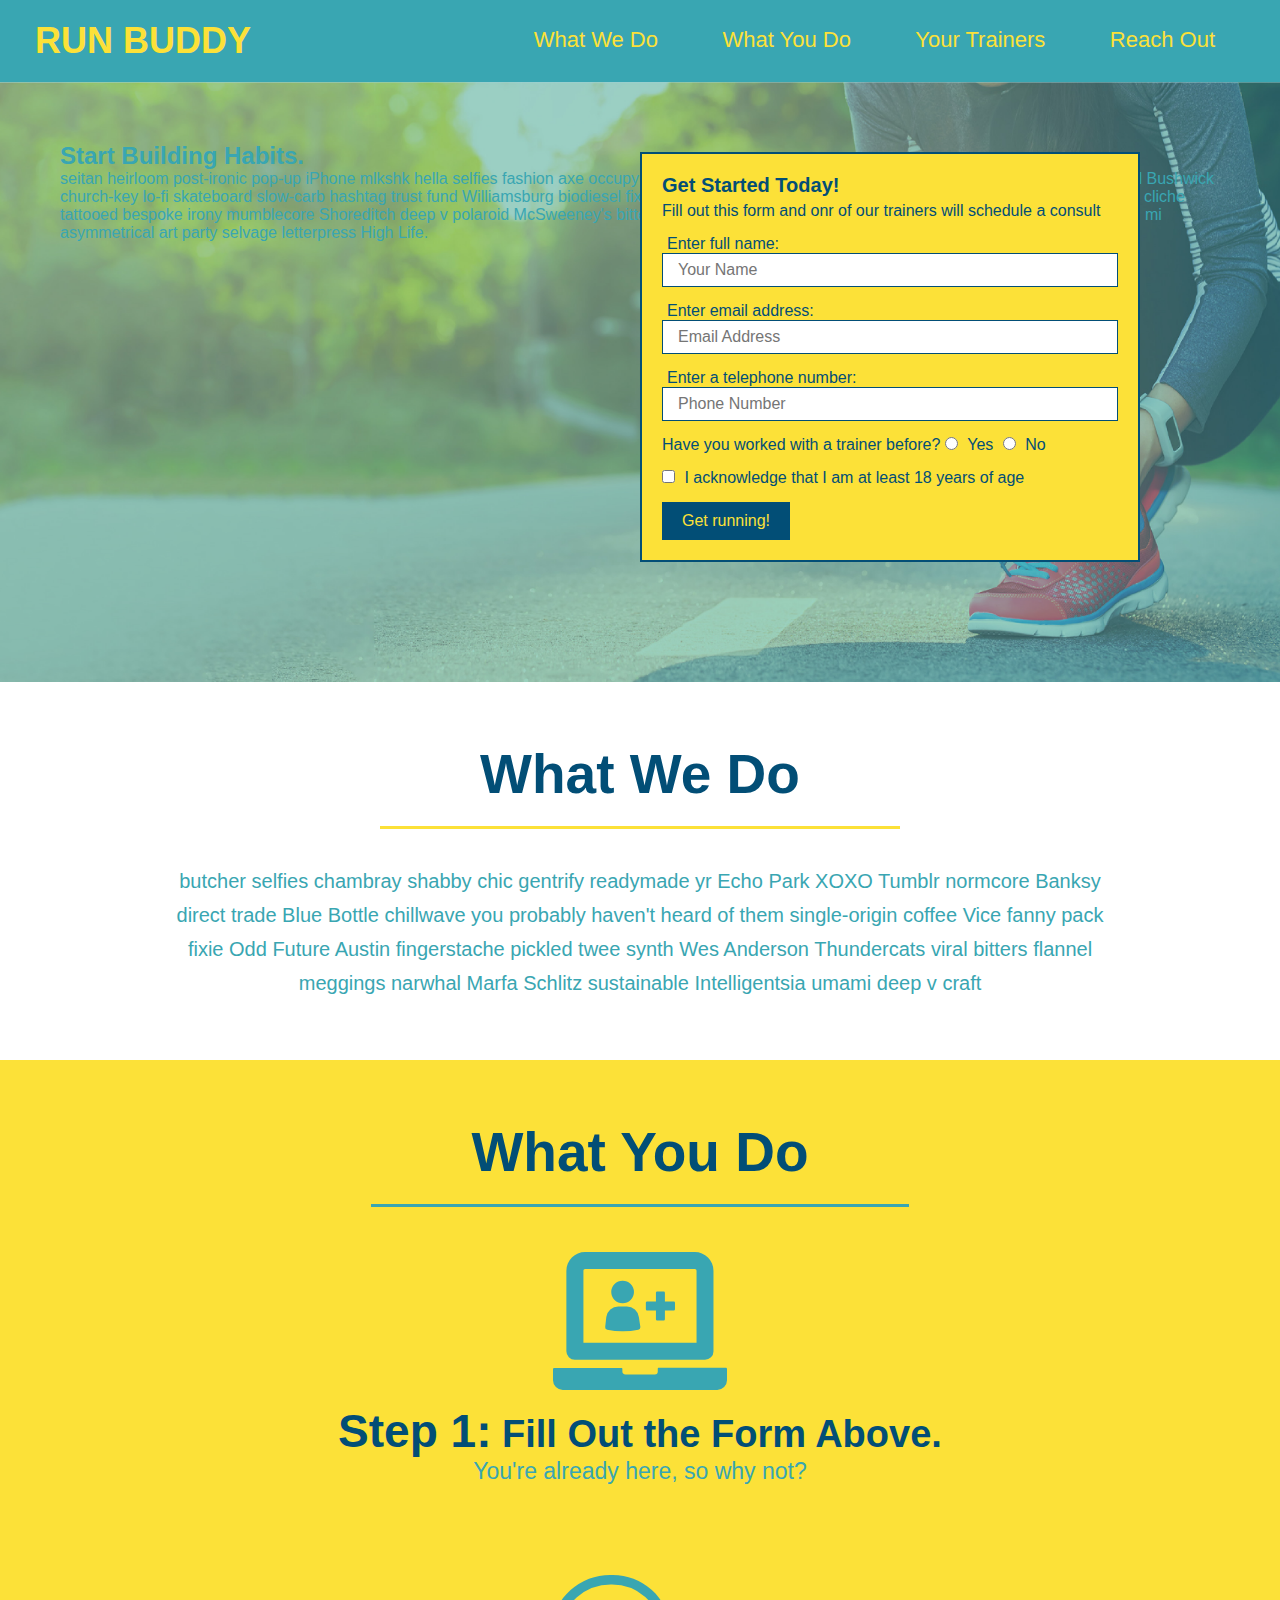
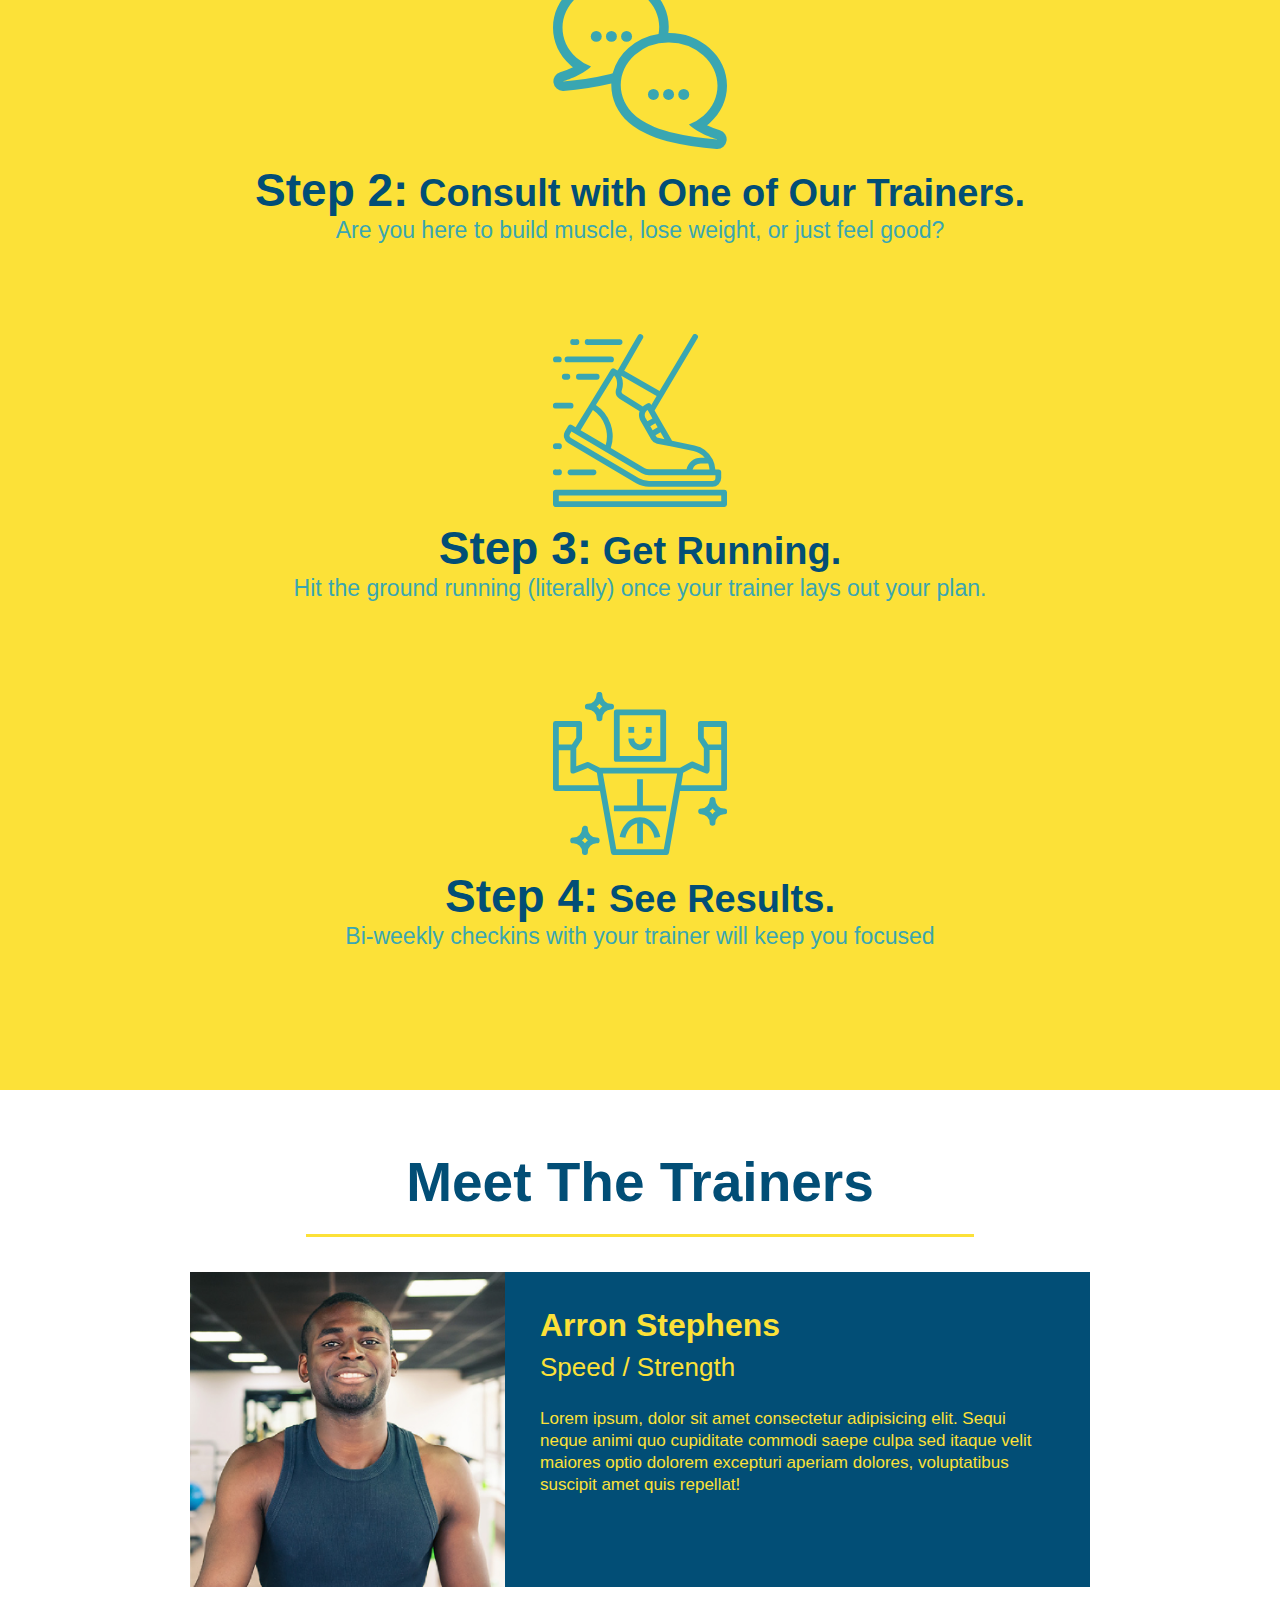
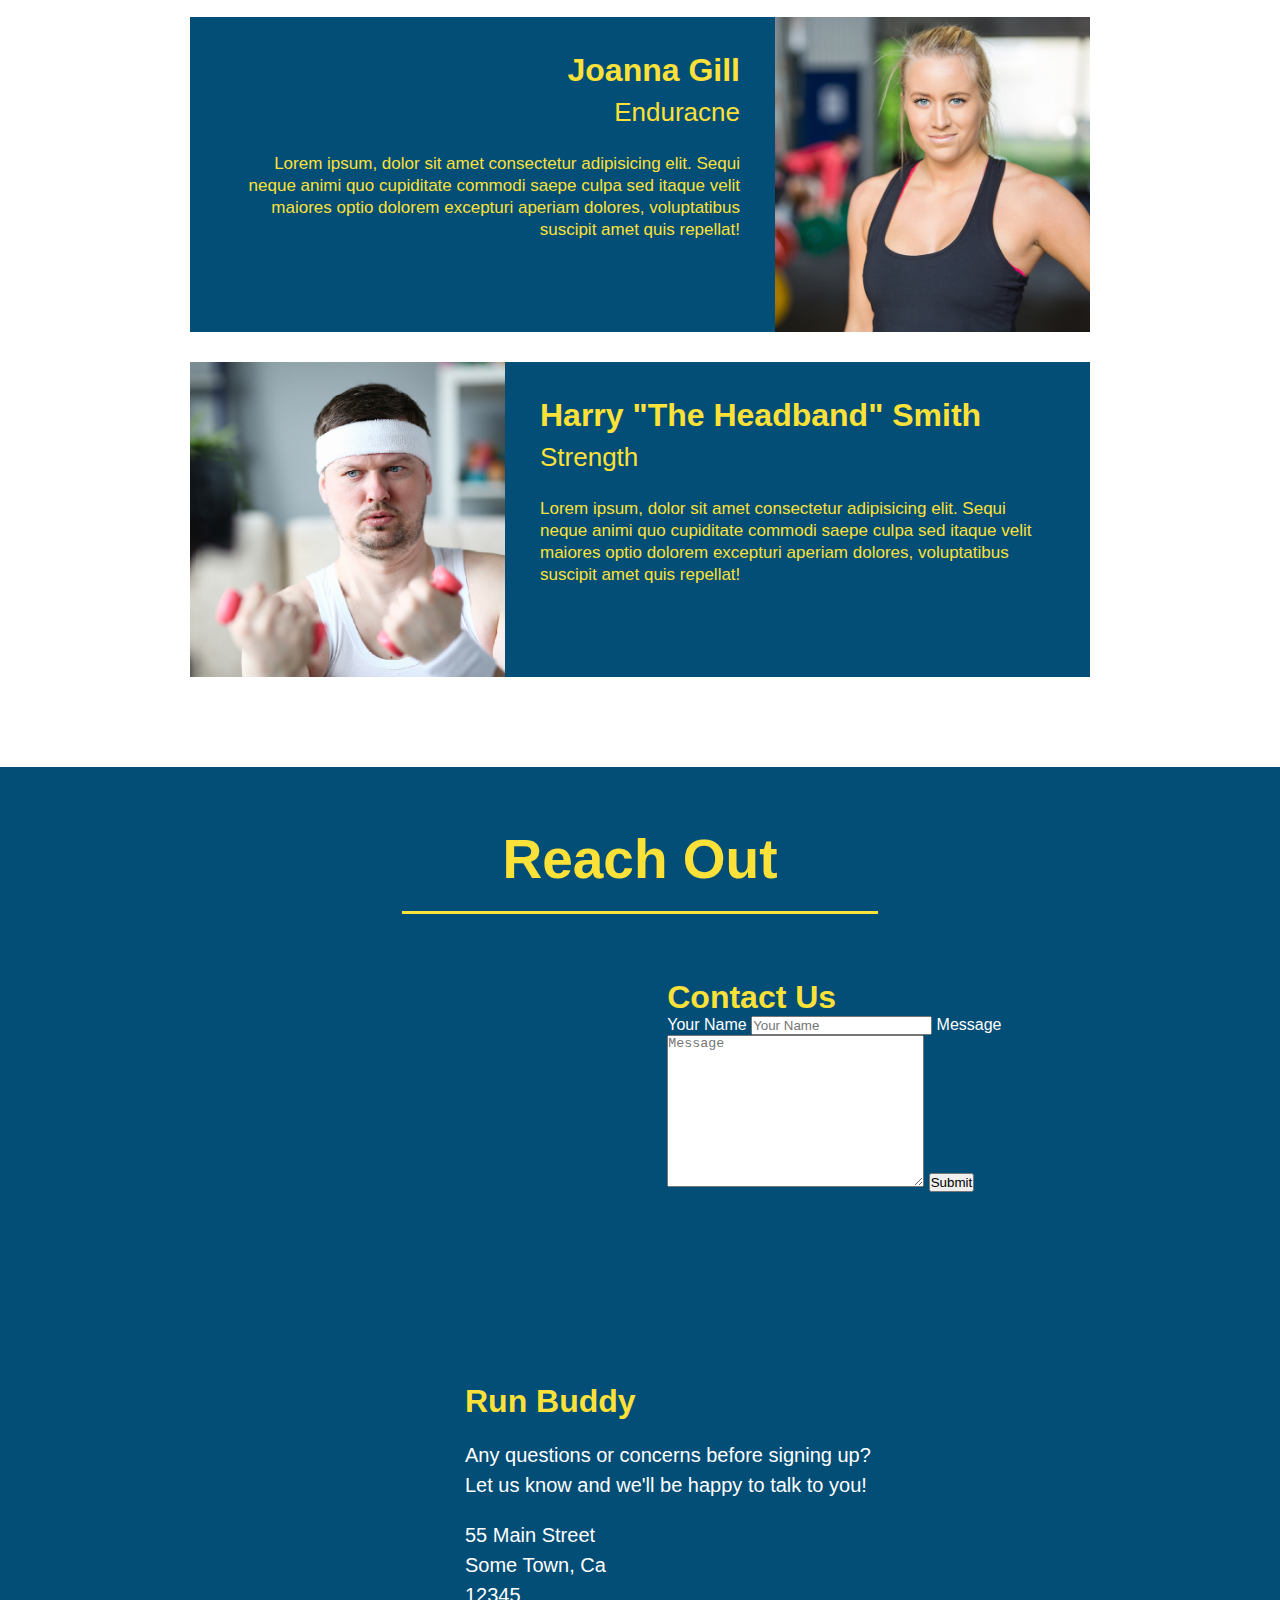
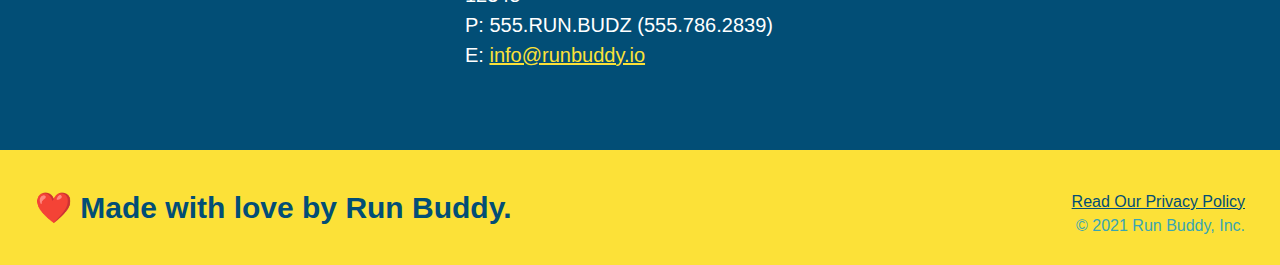
==== index.html @ 536cf2e4 "add contact form" ====
<!DOCTYPE html>
<html lang="en">
    <head>
        <meta charset="UTF-8" />
        <title>Run Buddy</title>
        <link rel="stylesheet" href="./assets/css/style.css">
    </head>
<body>
  <!-- navigation -->
<header>
    <h1><a href="/"> RUN BUDDY</a></h1>
    <nav>
        <!-- Unordered list element-->
        <ul>
            <!--List item element -->
            <li><a href="#what-we-do">What We Do</a> </li>
            <li><a href="#what-you-do">What You Do</a> </li>
            <li><a href="#your-trainers">Your Trainers</a> </li>
            <li><a href="#reach-out">Reach Out</a> </li>
        </ul>
    </nav>
  </header>
  
 <!-- hero/jumbotron -->
  <section class="hero">
    <div>
      <h2>Start Building Habits.</h2>
      <p>seitan heirloom post-ironic pop-up iPhone mlkshk hella selfies fashion axe occupy readymade put a bird on it messenger bag Wes Anderson Schlitz plaid Bushwick church-key lo-fi skateboard slow-carb hashtag trust fund Williamsburg biodiesel fixie farm-to-table 8-bit banjo XOXO Banksy chillwave bicycle rights retro cliche tattooed bespoke irony mumblecore Shoreditch deep v polaroid McSweeney's bitters cray gentrify tofu Marfa you probably haven't heard of them yr banh mi asymmetrical art party selvage letterpress High Life.</p>
    </div>
      <div class="hero-form">
          <h3>Get Started Today!</h3>
          <p>Fill out this form and onr of our trainers will schedule a consult</p>
          <!-- Add form element -->
          <form action="">

            <label for="name">Enter full name:</label>
            <input class="form-input" type="text" placeholder="Your Name" name="name" id="name">
            <label for="email">Enter email address:</label>
            <input class="form-input" type="email" placeholder="Email Address" name="email" id="email">
            <label for="phone">Enter a telephone number:</label>
            <input class="form-input" type="tel" placeholder="Phone Number" name="phone" id="phone">
            <p>
                Have you worked with a trainer before?
                <input type="radio" name="trainer-confirm" id="trainer-yes">
                <label for="trainer-yes">Yes</label>
                <input type="radio" name="trainer-confirm" id="trainer-no">
                <label for="trainer-no">No</label>
            </p>
            <p>
                <input type="checkbox" name="age-confirm" id="age-confirm">
                <label for="age-confirm">I acknowledge that I am at least 18 years of age</label>
            </p>
            <button type="submit">Get running!</button>
          </form>          
      </div>
  </section>
  <!-- End hero -->
<!-- "what we do" section -->
<section id="what-we-do" class="intro">
  <h2 class="section-title primary-border">What We Do</h2>
  <p>
    butcher selfies chambray shabby chic gentrify readymade yr Echo Park XOXO Tumblr normcore Banksy direct trade Blue Bottle chillwave you probably haven't heard of them single-origin coffee Vice fanny pack fixie Odd Future Austin fingerstache pickled twee synth Wes Anderson Thundercats viral bitters flannel meggings narwhal Marfa Schlitz sustainable Intelligentsia umami deep v craft
  </p>
</section>
<!-- end of"what we do" section -->

<!-- "what you do" section -->
<section id="what-you-do" class="steps">
  <h2 class="section-title secondary-border">What You Do</h2>

  <div>
    <img src="./assets/images/step-1.svg" alt="">
    <h3>Step 1:<span> Fill Out the Form Above.<span/></h3>
    <p>You're already here, so why not?</p>
  </div>

  <div>
    <img src="./assets/images/step-2.svg" alt="">
    <h3>Step 2:<span> Consult with One of Our Trainers.<span/></h3>
    <p>Are you here to build muscle, lose weight, or just feel good?</p>
  </div>

  <div>
    <img src="./assets/images/step-3.svg" alt="">
    <h3>Step 3:<span> Get Running.<span/></h3>
    <p>Hit the ground running (literally) once your trainer lays out your plan.</p>
  </div>

  <div>
    <img src="./assets/images/step-4.svg" alt="">
    <h3>Step 4:<span> See Results.<span/></h3>
    <p>Bi-weekly checkins with your trainer will keep you focused</p>
  </div>
</section>
<!-- end of"what you do" section -->

<!-- "Meet the trainers" section -->
<section id="your-trainers" class="trainers">
  <h2 class="section-title primary-border">Meet The Trainers</h2>
  <!-- trainer 1 -->
  <article class="trainer">
    <img src="./assets/images/trainer-1.jpg" alt="Arron Stephens in his workout clothes, ready to pump iron">
    <div class="trainer-bio text-left">
      <h3>Arron Stephens</h3>
      <h4>Speed / Strength</h4>
      <p>
        Lorem ipsum, dolor sit amet consectetur adipisicing elit. Sequi neque animi quo cupiditate commodi saepe culpa sed
        itaque velit maiores optio dolorem excepturi aperiam dolores, voluptatibus suscipit amet quis repellat!
      </p>
    </div>
  </article>
  <!-- trainer 2 -->
  <article class="trainer">
   
    <div class="trainer-bio text-right">
      <h3>Joanna Gill</h3>
      <h4>Enduracne</h4>
      <p>
        Lorem ipsum, dolor sit amet consectetur adipisicing elit. Sequi neque animi quo cupiditate commodi saepe culpa sed
        itaque velit maiores optio dolorem excepturi aperiam dolores, voluptatibus suscipit amet quis repellat!
      </p>
    </div>
    <img src="./assets/images/trainer-2.jpg" alt="Joanna Gill cooling off after a workout">
  </article>
  <!-- trainer 3 -->
  <article class="trainer">
    <img src="./assets/images/trainer-3.jpg" alt="Harry Smith wearing a headband and lifting comically small pink weights">
    <div class="trainer-bio text-left">
      <h3>Harry "The Headband" Smith</h3>
      <h4>Strength</h4>
      <p>
        Lorem ipsum, dolor sit amet consectetur adipisicing elit. Sequi neque animi quo cupiditate commodi saepe culpa sed
        itaque velit maiores optio dolorem excepturi aperiam dolores, voluptatibus suscipit amet quis repellat!
      </p>
    </div>
  </article>
</section>
 <!-- end of "Meet the trainers" section --> 

<!-- Reach out section -->
<section id="reach-out" class="contact">
  <h2 class="section-title primary-border">Reach Out</h2>
  <div class="contact-info">
    <iframe src="https://www.google.com/maps/embed?pb=!1m18!1m12!1m3!1d3235.366385365552!2d-78.84669058486043!3d35.81548543020498!2m3!1f0!2f0!3f0!3m2!1i1024!2i768!4f13.1!3m3!1m2!1s0x89acedf12e34729b%3A0xc863b9e9bfd7ffcf!2s2600%20Golden%20Horseshoe%20Cir%2C%20Morrisville%2C%20NC%2027560!5e0!3m2!1sen!2sus!4v1633715387122!5m2!1sen!2sus" style="border:0;" allowfullscreen="" loading="lazy"></iframe>
     <!-- contact form -->

     <div class="contact-form">
      <h3>Contact Us</h3>
      <form >
        <label for="contact-name">Your Name</label>
         <input type="text" placeholder="Your Name" id="contact-name">
         <label for="contact-message">Message</label>
         <textarea placeholder="Message" id="contact-message" cols="30" rows="10"></textarea>
         <button type="submit">Submit</button>
      </form>
    </div>
    <!-- contact form end -->
    
    <div>
      <h3>Run Buddy</h3>
      <p>
        Any questions or concerns before signing up?
        <br/>
        Let us know and we'll be happy to talk to you!
      </p>
      <address>
        55 Main Street <br/>
        Some Town, Ca <br/>
        12345<br />
        P: 555.RUN.BUDZ (555.786.2839)<br/>
        E: <a href="mailto:info@runbuddy.io">info@runbuddy.io</a>
      </address>
     
    </div>
  </div>
</section>
<!-- end of Reach out section -->

  <!-- footer -->
  <footer>
    <h2>❤️ Made with love by Run Buddy.</h2>
    <div>
        <a href="./privacy-policy.html">Read Our Privacy Policy</a> <br/>
        &copy; 2021 Run Buddy, Inc.
    </div>
  </footer>
</body>
</html>
---- assets/css/style.css ----
*{
    margin: 0;
    padding: 0;
    box-sizing: border-box;
}
/** apply styles to body*/
body {
    color: #39a6b2;
    font-family: Helvetica, Arial, sans-serif;
    padding: 0;
}

section{
    padding: 60px;
}

/* utility classes */

.primary-border {
    border-bottom: 3px solid #fce138;

}

.secondary-border{
    border-bottom: 3px solid #39a6b2;
}

.text-left{
    text-align: left;
     }
    
     .text-right{
    text-align: right;
     }
/* end of utility classes */

/** apply styles to <header> */
    header {
        margin: 0;
        padding: 20px 35px;
        background-color: #39a6b2;
    }

  header h1{
      font-weight: bold;
      font-size: 36px;
      color: #fce138;
      margin: 0;
      display: inline;
  }

  header a {
      text-decoration: none;
      color: #fce138;
  }

  header nav {
      float: right;
      margin: 7px 0;
  }

  header nav ul li {
    display: inline;
  }

  header nav ul li a {
    margin: 0 30px;
    font-weight: lighter;
    font-size: 22px;
  }

  /**styling the footer*/
  footer {
      background-color: #fce138;
      width: 100%;
      padding: 40px 35px;
  }

  footer h2 {
      display: inline;
      color: #024e76;
      font-size: 30px;
      margin: 0;
  }
   footer div{
       float: right;
       line-height: 1.5;
       text-align: right;
   }
   footer a{
       color: #024e76;
   }

   /* Hero styles start */

.hero {
    background-image: url(../images/hero-bg.jpg);
    background-size: cover;
    background-position: center;
    height: 600px;
    position: relative;
}
.hero-form {
    background-color: #fce138;
    border: solid 2px #024e76 ;
    width: 500px;
    padding: 20px;
    color: #024e76;
    position: absolute;
    bottom: 120px;
    right: 140px;
}
.hero-form h3{
    margin: 0;
    font-size: 20px;
}
.hero-form p{
    margin: 5px 0 15px 0;
}
.form-input{
  border: 1px solid #024e76;
  display: block;
  padding: 7px 15px;
  font-size: 16px;
  color: #024e76;
  width: 100%;
  margin-bottom: 15px;  
}
.hero-form label{
    margin: 0 5px;
}

.hero-form button{
    background-color: #024e76;
    color: #fce138;
    font-size: 16px;
    padding: 10px 20px;
    border: none;
}
  /* Hero styles end */

/* sections title styles */
.section-title{
    font-size: 55px;
    color: #024e76;
    margin-bottom: 35px;
    padding: 0 100px 20px 100px;
    display: inline-block;
}
/* end sections title styles */

  /* what we do styles */
.intro{
    text-align: center;
}

.intro p{
    line-height: 1.7;
    color: #39a6b2;
    width: 80%;
    font-size: 20px;
    margin: 0 auto;
}
  /* end what we do styles */

  /* what you do styles */
  .steps{
      background-color: #fce138;
      text-align: center;
  }

  .steps div{
      margin-bottom: 80px;
  }

  .steps img{
      width: 15%;
      margin: 10px 0;
  }

  .steps h3{
      color: #024e76;
      font-size: 46px;
      margin-top: ;
  }

  .steps span{
font-size: 38px;
  }

  .steps p{
      color: #39a6b2;
      font-size: 23px;
  }
  /* end what you do styles */  

  /* meet the trainers styles */
  .trainers{
      text-align: center;
  }

  .trainer{
      width: 900px;
      margin: 0 auto 30px auto;
      background: #024e76;
      color: #fce138;
      overflow: auto;
  }
 .trainer img{
     width: 35%;
     float: left;
 }

 .trainer-bio{
     padding: 35px;
     float: left;
     width: 65%;
 }

 .trainer-bio h3{
     font-size: 32px;
     margin-bottom: 8px;
 }

 .trainer-bio h4{
     font-size: 26px;
     font-weight: lighter;
     margin-bottom: 25px;
 }

 .trainer-bio p{
     font-size: 17px;
     line-height: 1.3;
 }
  /* end meet the trainers styles */

  /*Reach out styles  */
  .contact{
      background-color: #024e76;
      text-align: center;
  }
  .contact h2{
      color: #fce138;
  }
  .contact-info iframe{
      height: 400px;
      width: 400px;
  }

  .contact-info div{
      width: 410px;
      display: inline-block;
      vertical-align: top;
      text-align: left;
      margin: 30px 0 0 60px;
      color: white;
  }
  .contact-info h3{
    color: #fce138;
    font-size: 32px;
  }
  .contact-info p, .contact-info address{
      margin: 20px 0;
      line-height: 1.5;
      font-size: 20px;
      font-style: normal;
  }
  .contact-info a{
      color: #fce138;
  }

  /*Reach out styles end */
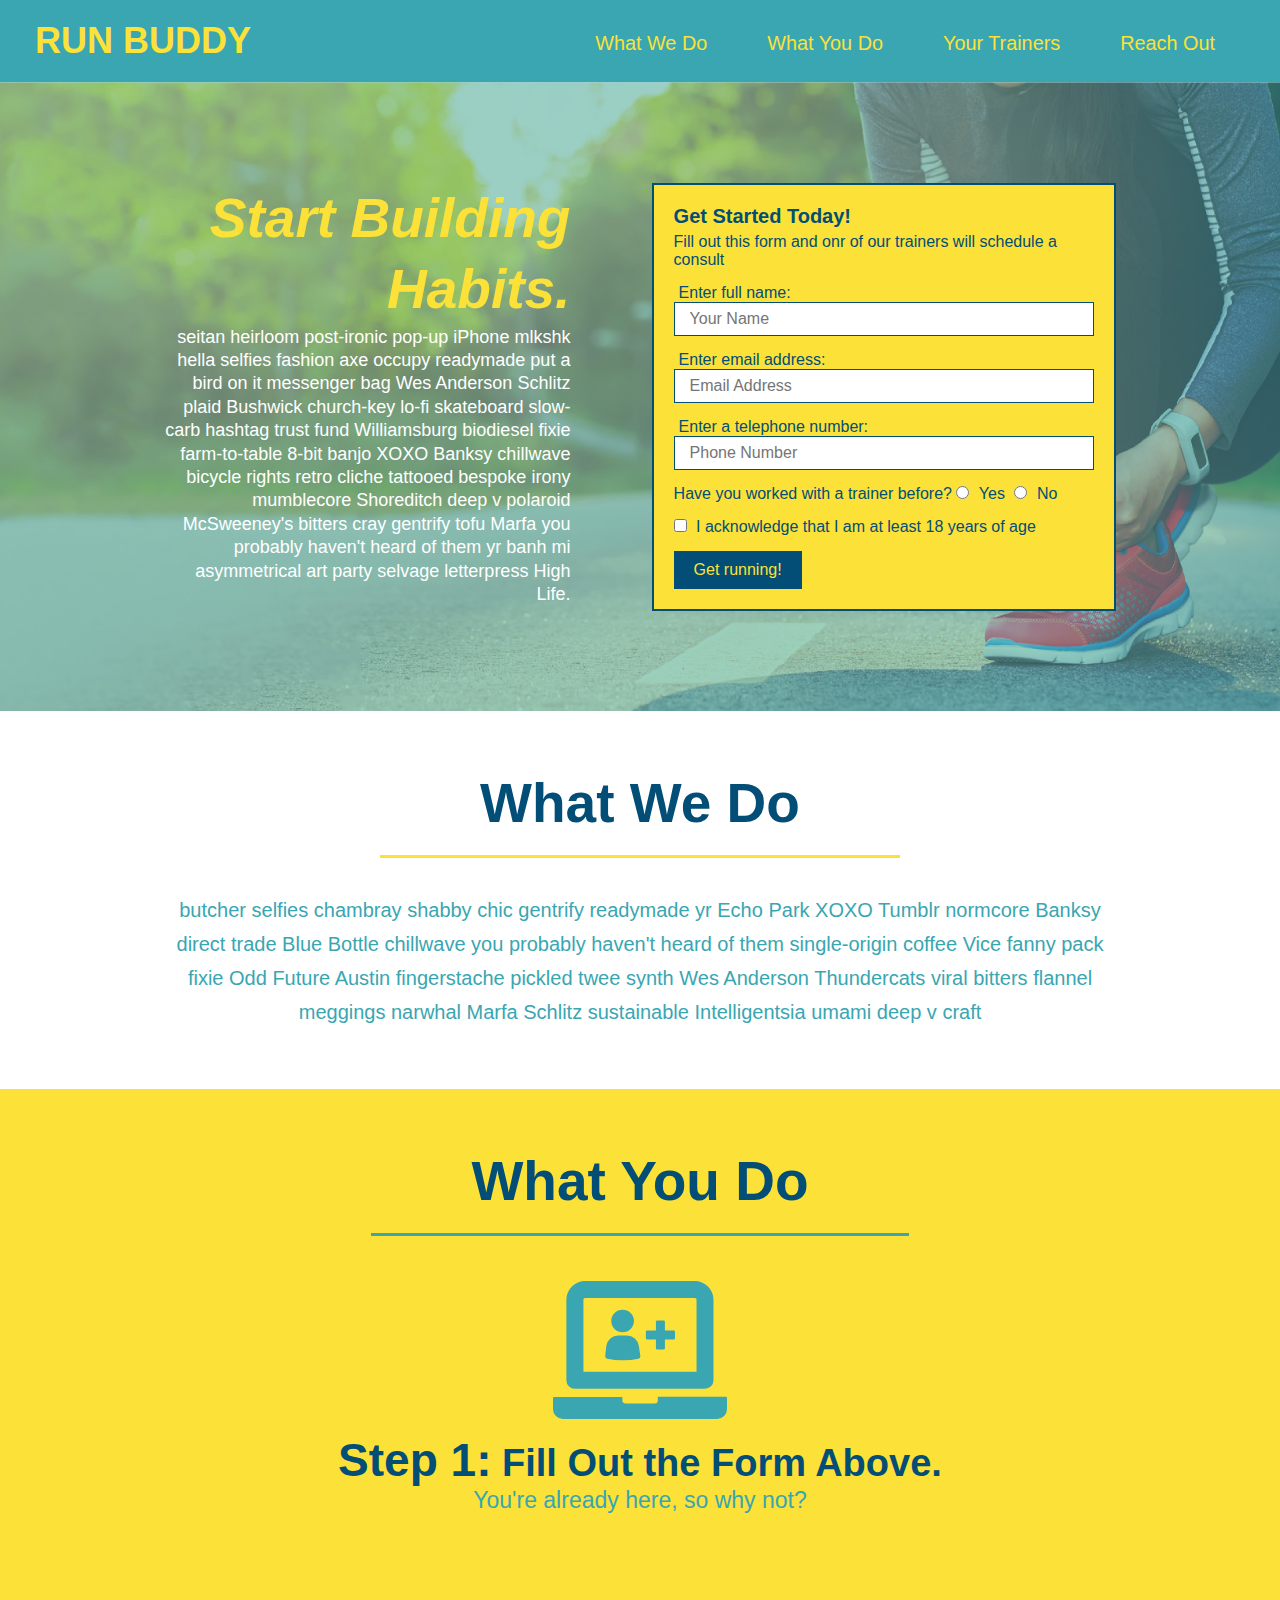
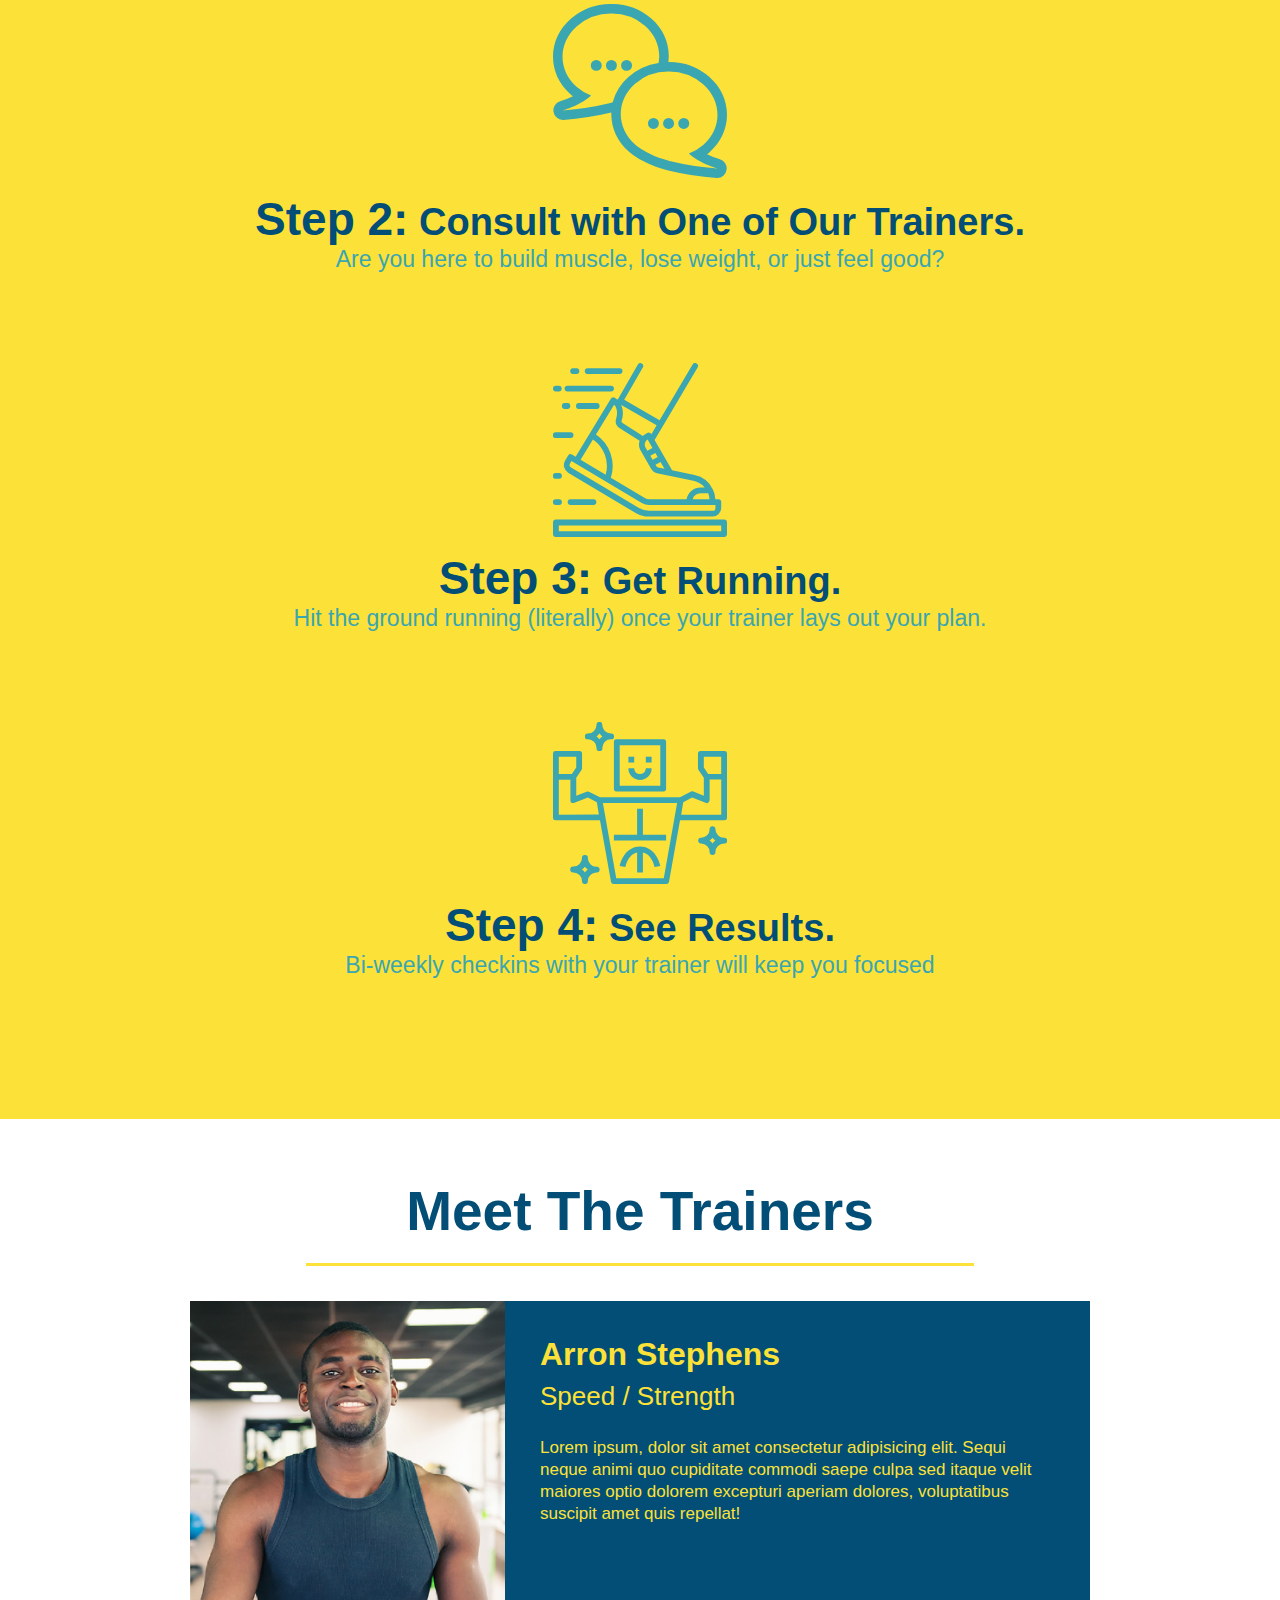
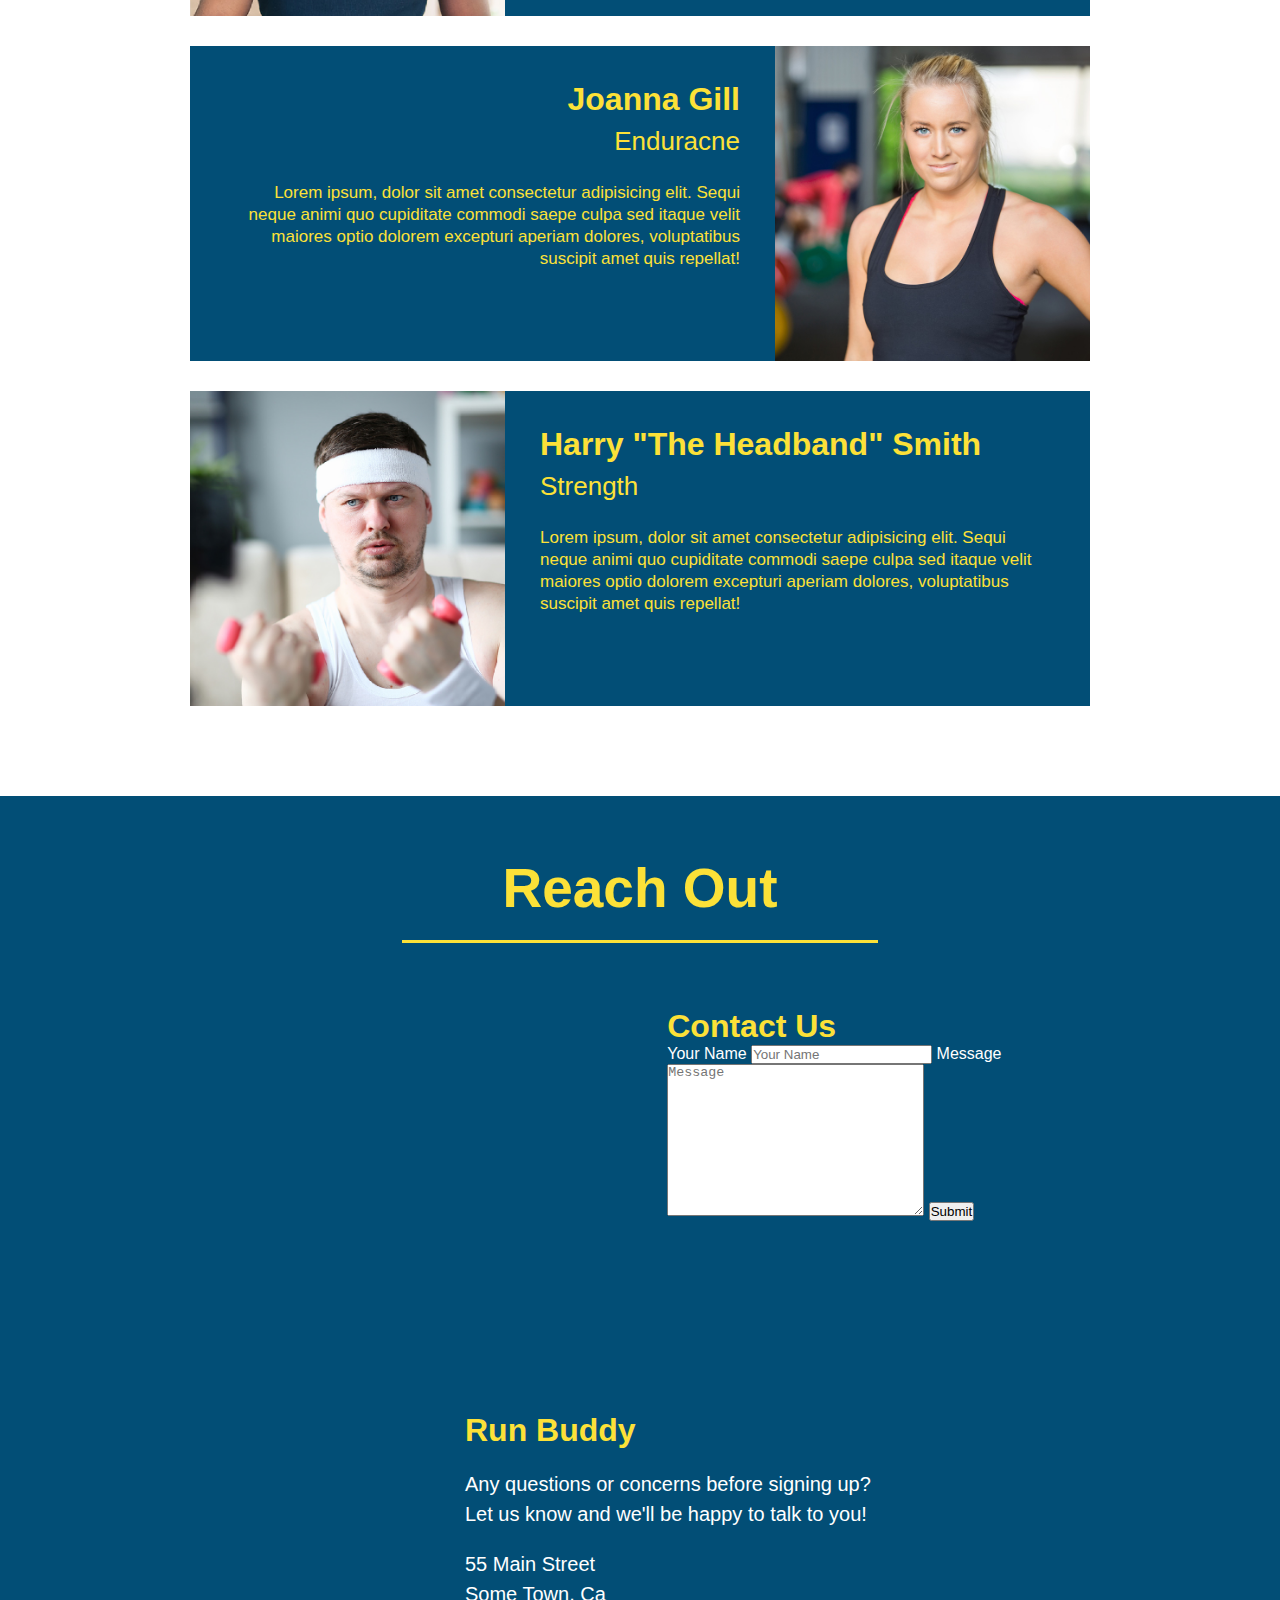
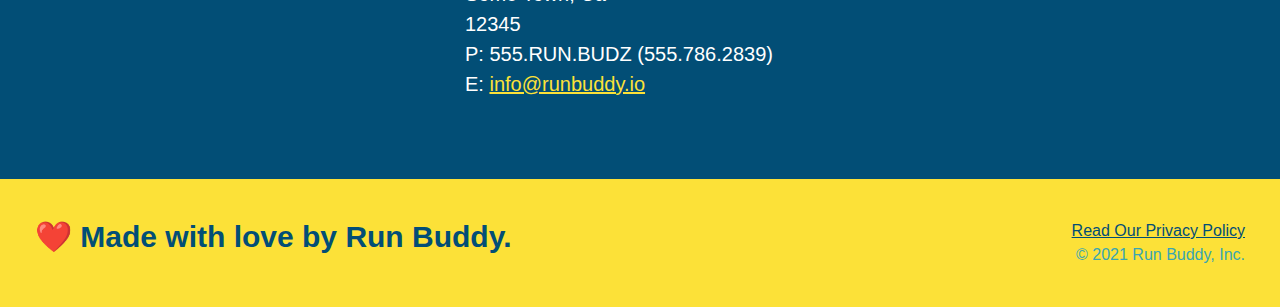
==== commit d9ee22b6: "add flexbox hero section" ====
--- a/index.html
+++ b/index.html
@@ -23,7 +23,7 @@
   
  <!-- hero/jumbotron -->
   <section class="hero">
-    <div>
+    <div class="hero-cta">
       <h2>Start Building Habits.</h2>
       <p>seitan heirloom post-ironic pop-up iPhone mlkshk hella selfies fashion axe occupy readymade put a bird on it messenger bag Wes Anderson Schlitz plaid Bushwick church-key lo-fi skateboard slow-carb hashtag trust fund Williamsburg biodiesel fixie farm-to-table 8-bit banjo XOXO Banksy chillwave bicycle rights retro cliche tattooed bespoke irony mumblecore Shoreditch deep v polaroid McSweeney's bitters cray gentrify tofu Marfa you probably haven't heard of them yr banh mi asymmetrical art party selvage letterpress High Life.</p>
     </div>
--- a/assets/css/style.css
+++ b/assets/css/style.css
@@ -40,6 +40,9 @@
         margin: 0;
         padding: 20px 35px;
         background-color: #39a6b2;
+        display: flex;
+        justify-content: space-between;
+        flex-wrap: wrap;
     }
 
   header h1{
@@ -47,7 +50,6 @@
       font-size: 36px;
       color: #fce138;
       margin: 0;
-      display: inline;
   }
 
   header a {
@@ -56,18 +58,26 @@
   }
 
   header nav {
-      float: right;
       margin: 7px 0;
+      align-content: flex-end;
   }
 
   header nav ul li {
-    display: inline;
+    /* display: inline; */
+  }
+
+  header nav ul{
+    display: flex;
+    flex-wrap: wrap;
+    justify-content: space-between;
+    align-items: center;
+    list-style: none;
   }
 
   header nav ul li a {
     margin: 0 30px;
     font-weight: lighter;
-    font-size: 22px;
+    font-size: 1.55vw;
   }
 
   /**styling the footer*/
@@ -75,16 +85,17 @@
       background-color: #fce138;
       width: 100%;
       padding: 40px 35px;
+      display: flex;
+      justify-content: space-between;
+      flex-wrap: wrap;
   }
 
   footer h2 {
-      display: inline;
       color: #024e76;
       font-size: 30px;
       margin: 0;
   }
    footer div{
-       float: right;
        line-height: 1.5;
        text-align: right;
    }
@@ -98,18 +109,18 @@
     background-image: url(../images/hero-bg.jpg);
     background-size: cover;
     background-position: center;
-    height: 600px;
-    position: relative;
-}
+    display: flex;
+    justify-content: center;
+    flex-wrap: wrap;
+}
+
 .hero-form {
     background-color: #fce138;
     border: solid 2px #024e76 ;
-    width: 500px;
     padding: 20px;
     color: #024e76;
-    position: absolute;
-    bottom: 120px;
-    right: 140px;
+    width: 40%;
+    margin: 3.5%;
 }
 .hero-form h3{
     margin: 0;
@@ -138,6 +149,21 @@
     padding: 10px 20px;
     border: none;
 }
+
+.hero-cta{
+    width: 35%;
+    text-align: right;
+    margin: 3.5%;
+    color: #fff;
+    font-size: 18px;
+    line-height: 1.3;
+}
+
+.hero-cta h2{
+    font-style: italic;
+    font-size: 55px;
+    color: #fce138;
+}
   /* Hero styles end */
 
 /* sections title styles */
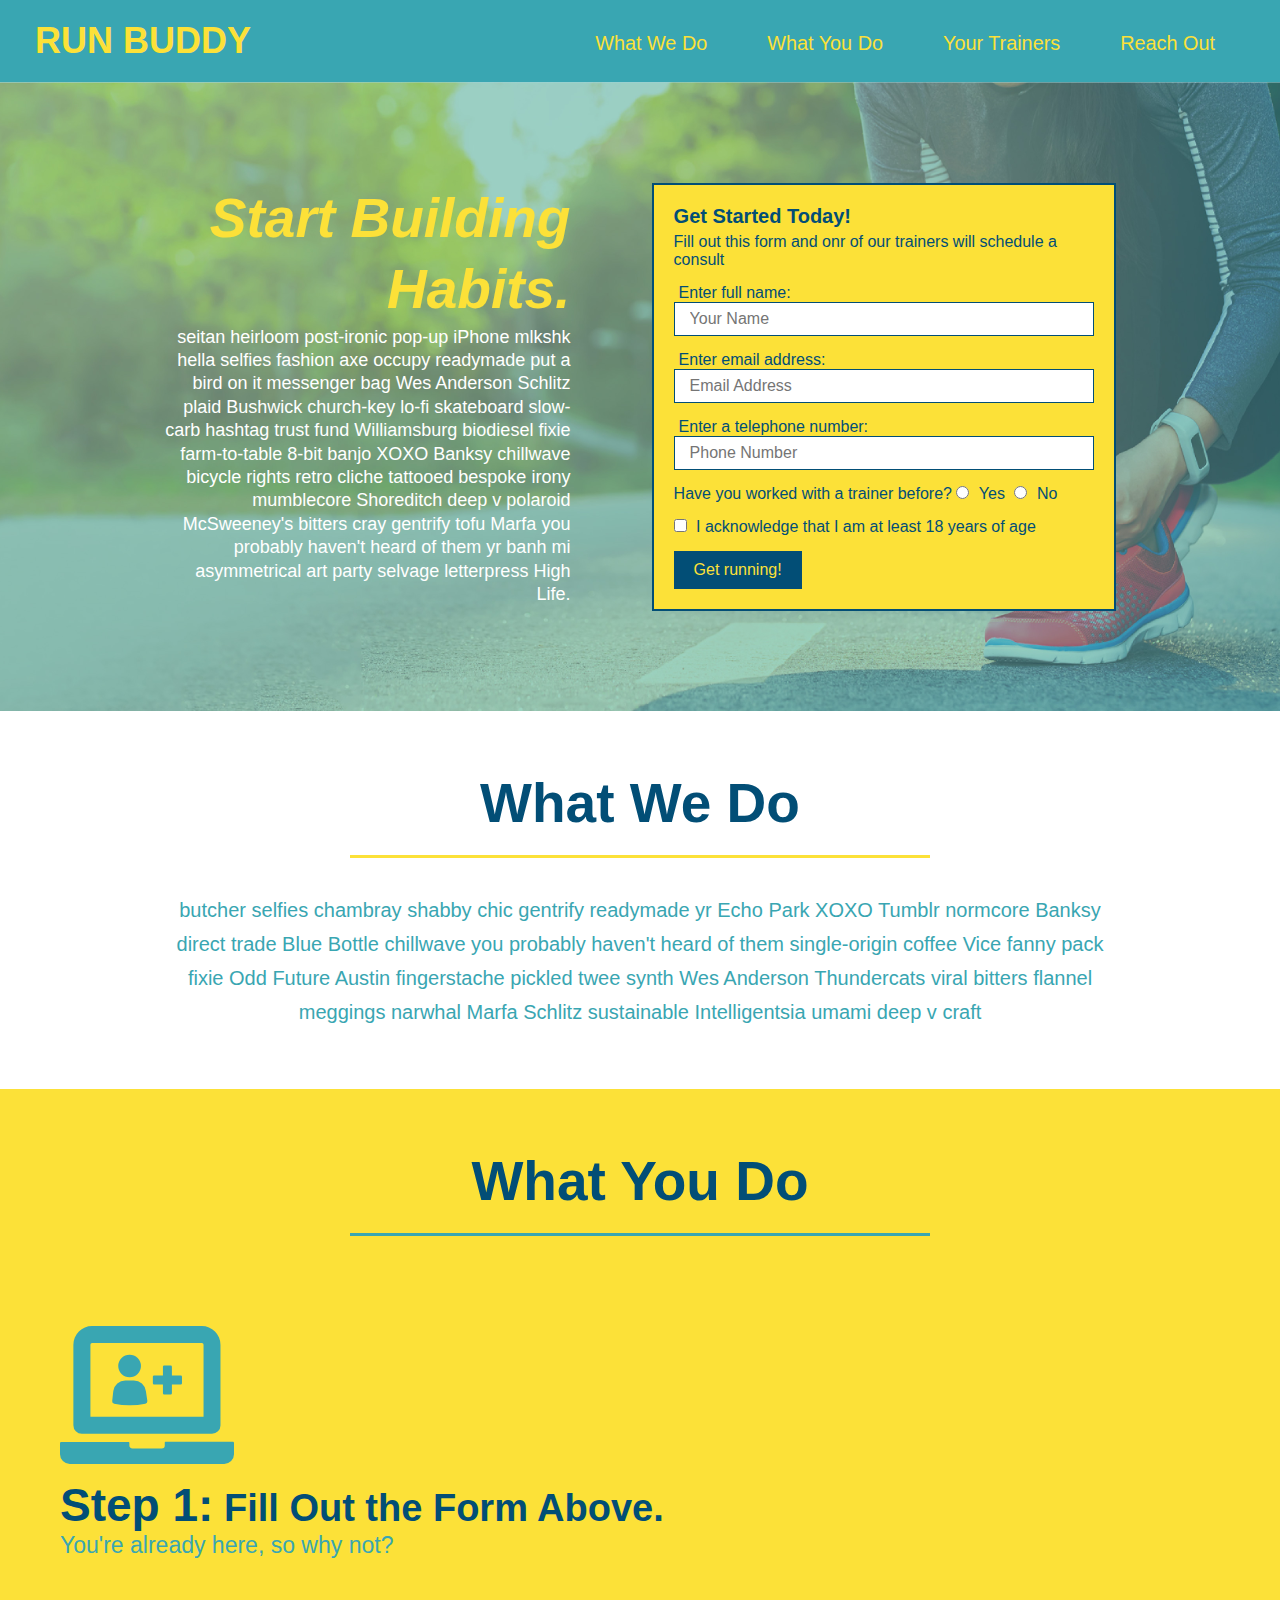
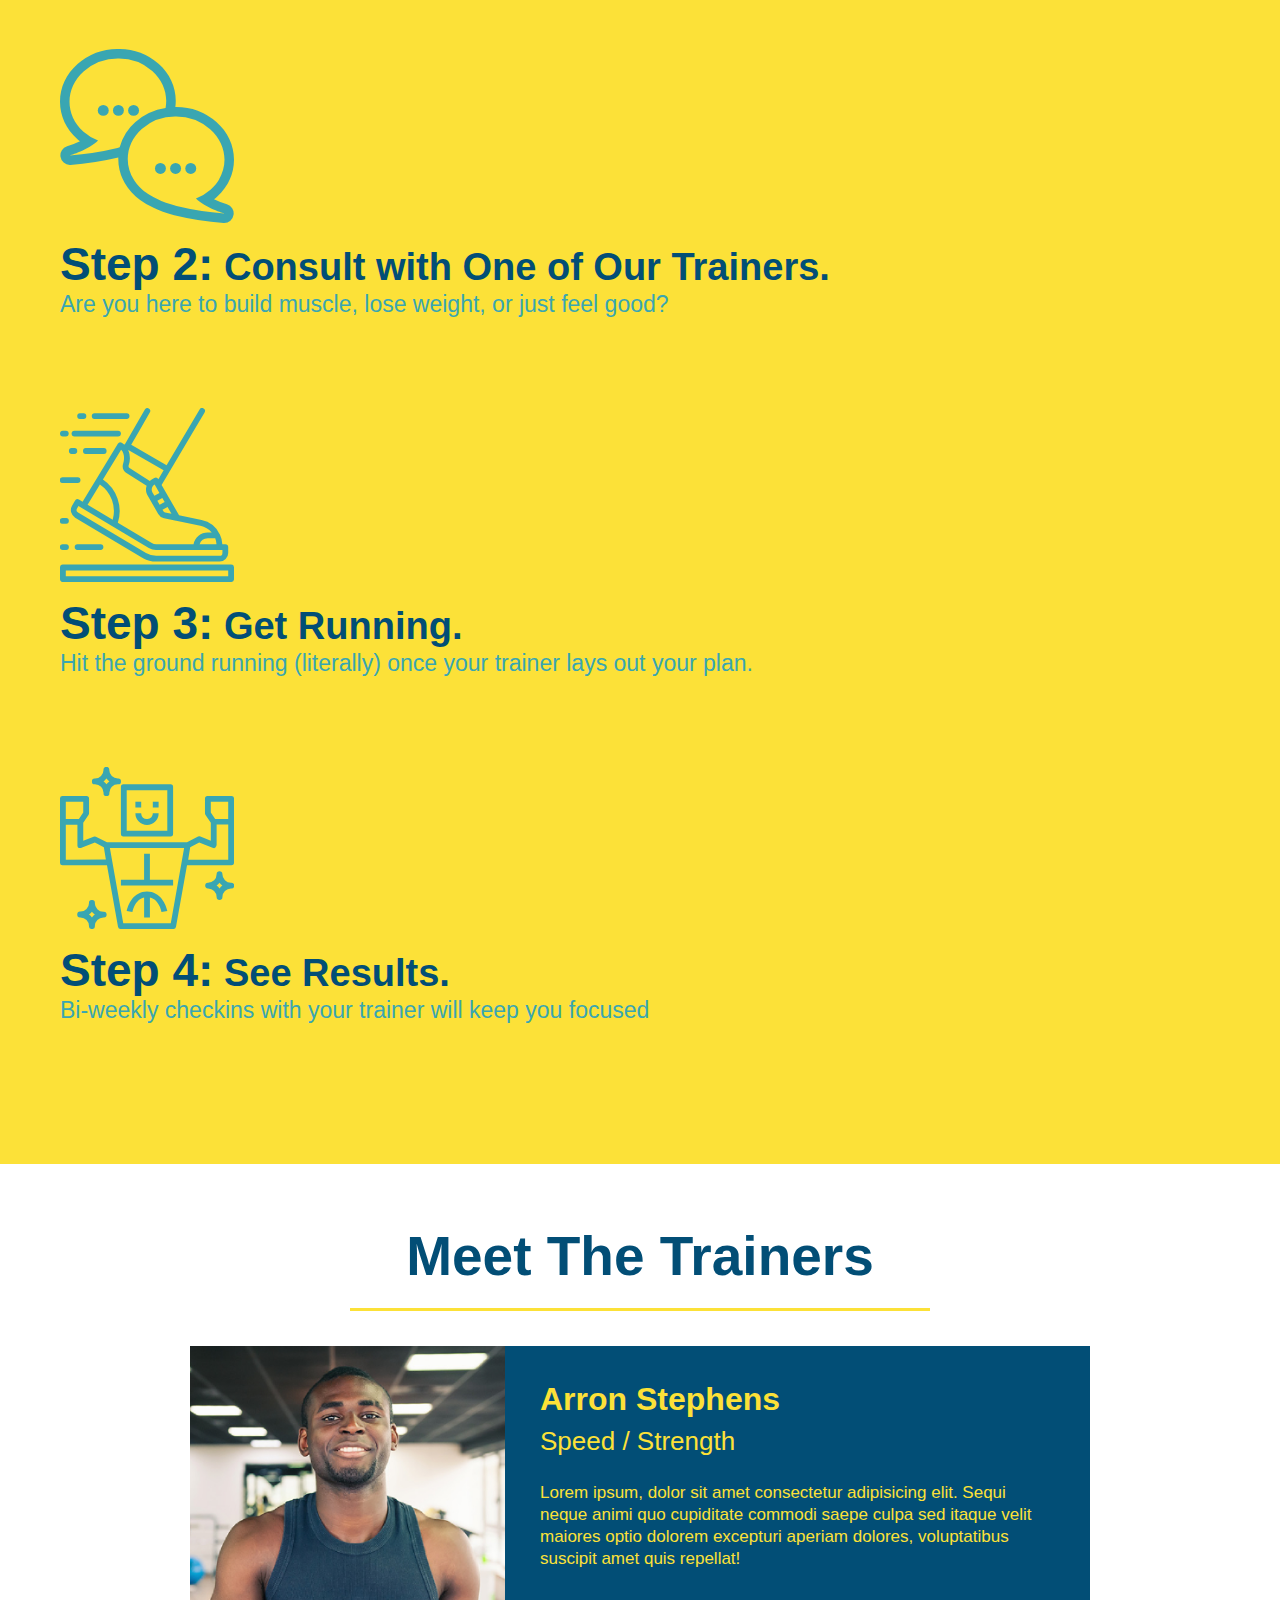
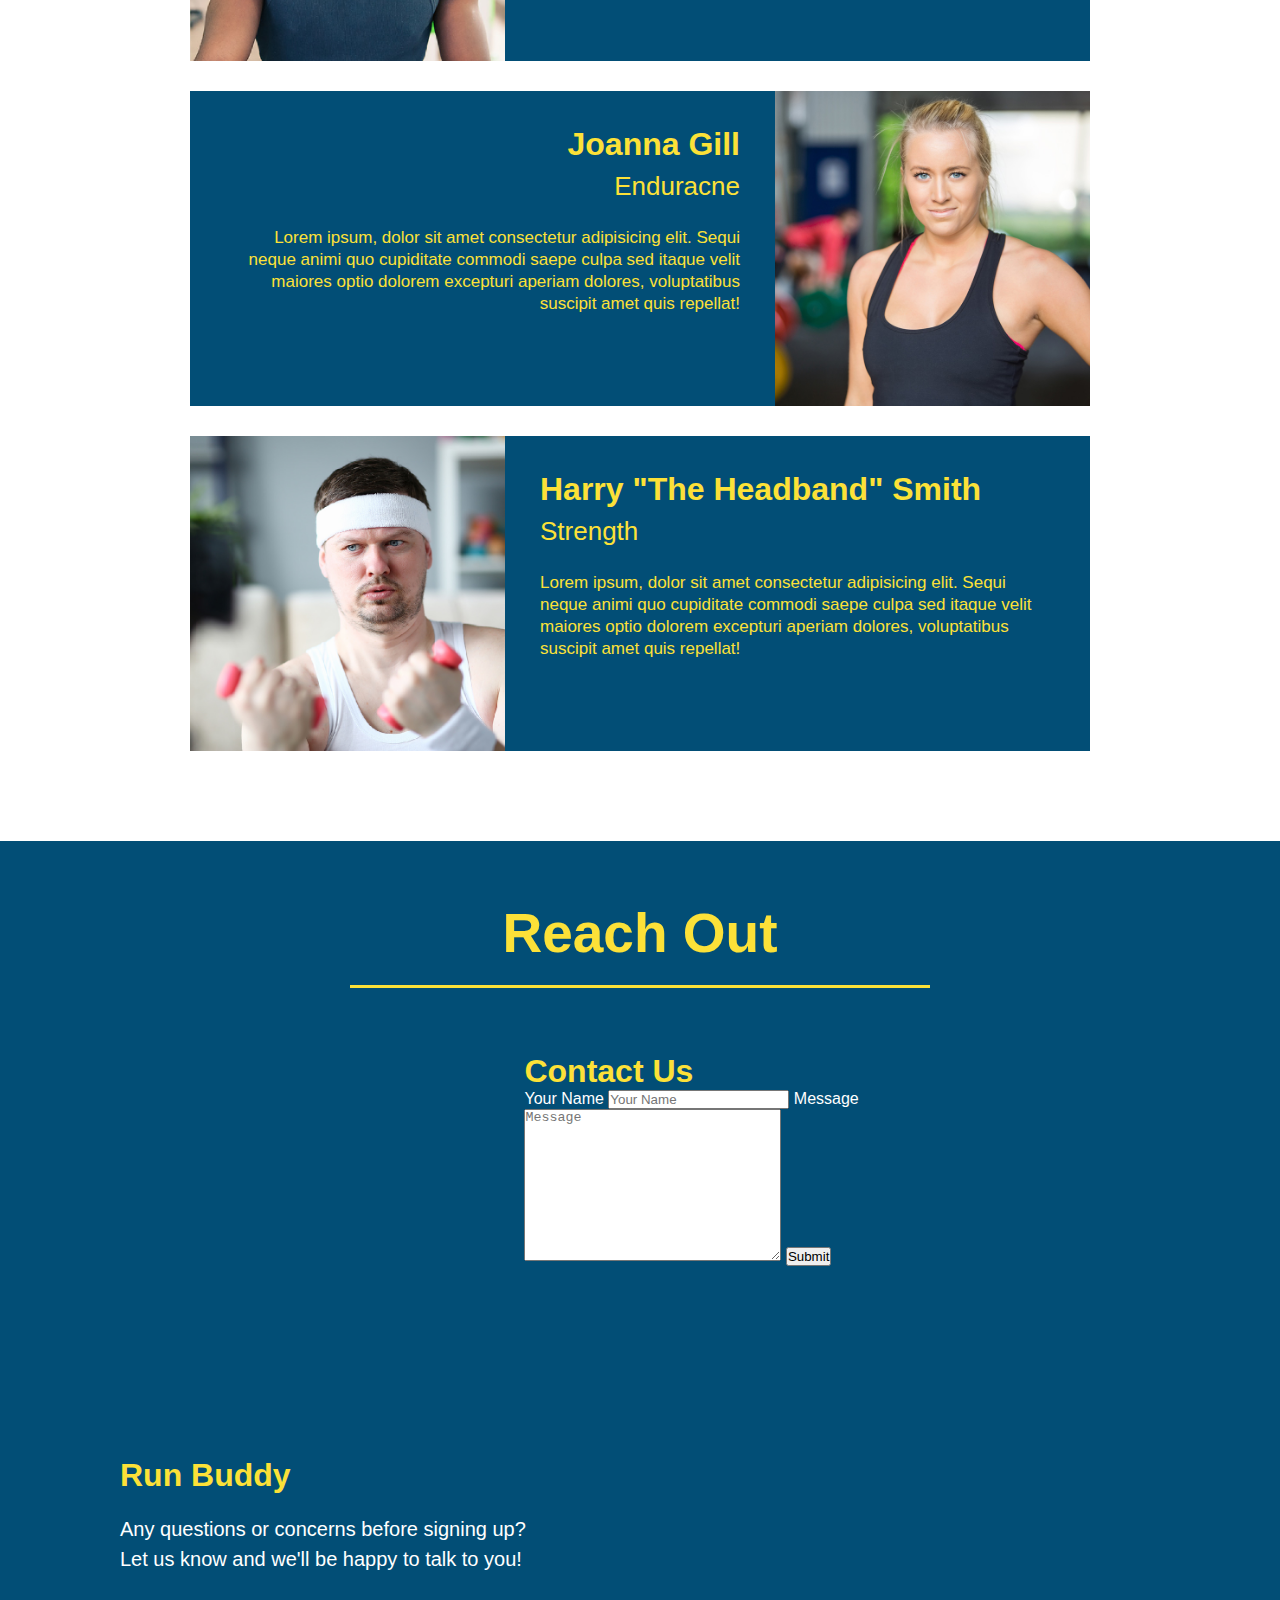
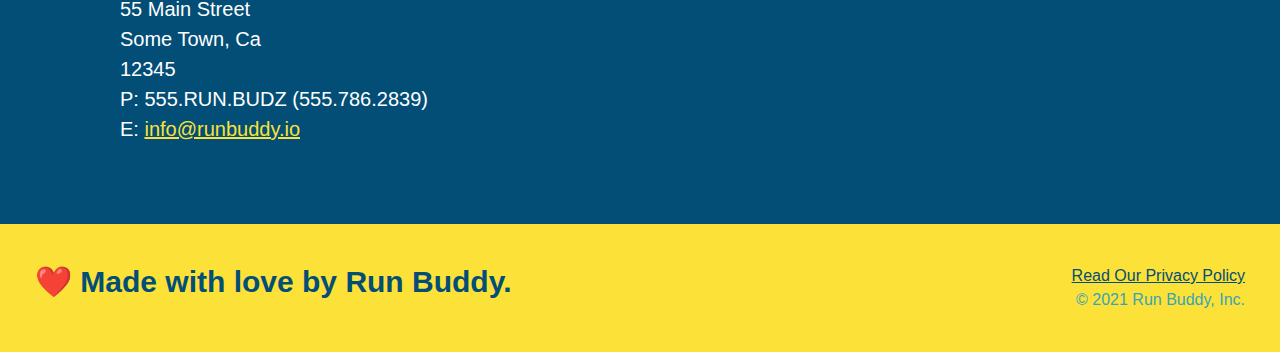
==== commit b8351b69: "add flexbox to what we do section" ====
--- a/index.html
+++ b/index.html
@@ -57,17 +57,22 @@
   <!-- End hero -->
 <!-- "what we do" section -->
 <section id="what-we-do" class="intro">
+  <div class="flex-row">
   <h2 class="section-title primary-border">What We Do</h2>
+</div>
+<div class="flex-row">
   <p>
     butcher selfies chambray shabby chic gentrify readymade yr Echo Park XOXO Tumblr normcore Banksy direct trade Blue Bottle chillwave you probably haven't heard of them single-origin coffee Vice fanny pack fixie Odd Future Austin fingerstache pickled twee synth Wes Anderson Thundercats viral bitters flannel meggings narwhal Marfa Schlitz sustainable Intelligentsia umami deep v craft
   </p>
+</div>
 </section>
 <!-- end of"what we do" section -->
 
 <!-- "what you do" section -->
 <section id="what-you-do" class="steps">
+  <div>
   <h2 class="section-title secondary-border">What You Do</h2>
-
+  </div>
   <div>
     <img src="./assets/images/step-1.svg" alt="">
     <h3>Step 1:<span> Fill Out the Form Above.<span/></h3>
--- a/assets/css/style.css
+++ b/assets/css/style.css
@@ -30,9 +30,13 @@
     text-align: left;
      }
     
-     .text-right{
+.text-right{
     text-align: right;
-     }
+        }
+
+.flex-row{
+    display: flex;
+}
 /* end of utility classes */
 
 /** apply styles to <header> */
@@ -170,15 +174,19 @@
 .section-title{
     font-size: 55px;
     color: #024e76;
-    margin-bottom: 35px;
+    padding-bottom: 20px;
+    text-align: center;
+    margin: 0 auto 35px auto;
+    width: 50%;
+    /* margin-bottom: 35px;
     padding: 0 100px 20px 100px;
-    display: inline-block;
+    display: inline-block; */
 }
 /* end sections title styles */
 
   /* what we do styles */
 .intro{
-    text-align: center;
+    /* text-align: center; */
 }
 
 .intro p{
@@ -187,13 +195,14 @@
     width: 80%;
     font-size: 20px;
     margin: 0 auto;
+    text-align: center;
 }
   /* end what we do styles */
 
   /* what you do styles */
   .steps{
       background-color: #fce138;
-      text-align: center;
+      /* text-align: center; */
   }
 
   .steps div{
@@ -264,7 +273,7 @@
   /*Reach out styles  */
   .contact{
       background-color: #024e76;
-      text-align: center;
+      /* text-align: center; */
   }
   .contact h2{
       color: #fce138;
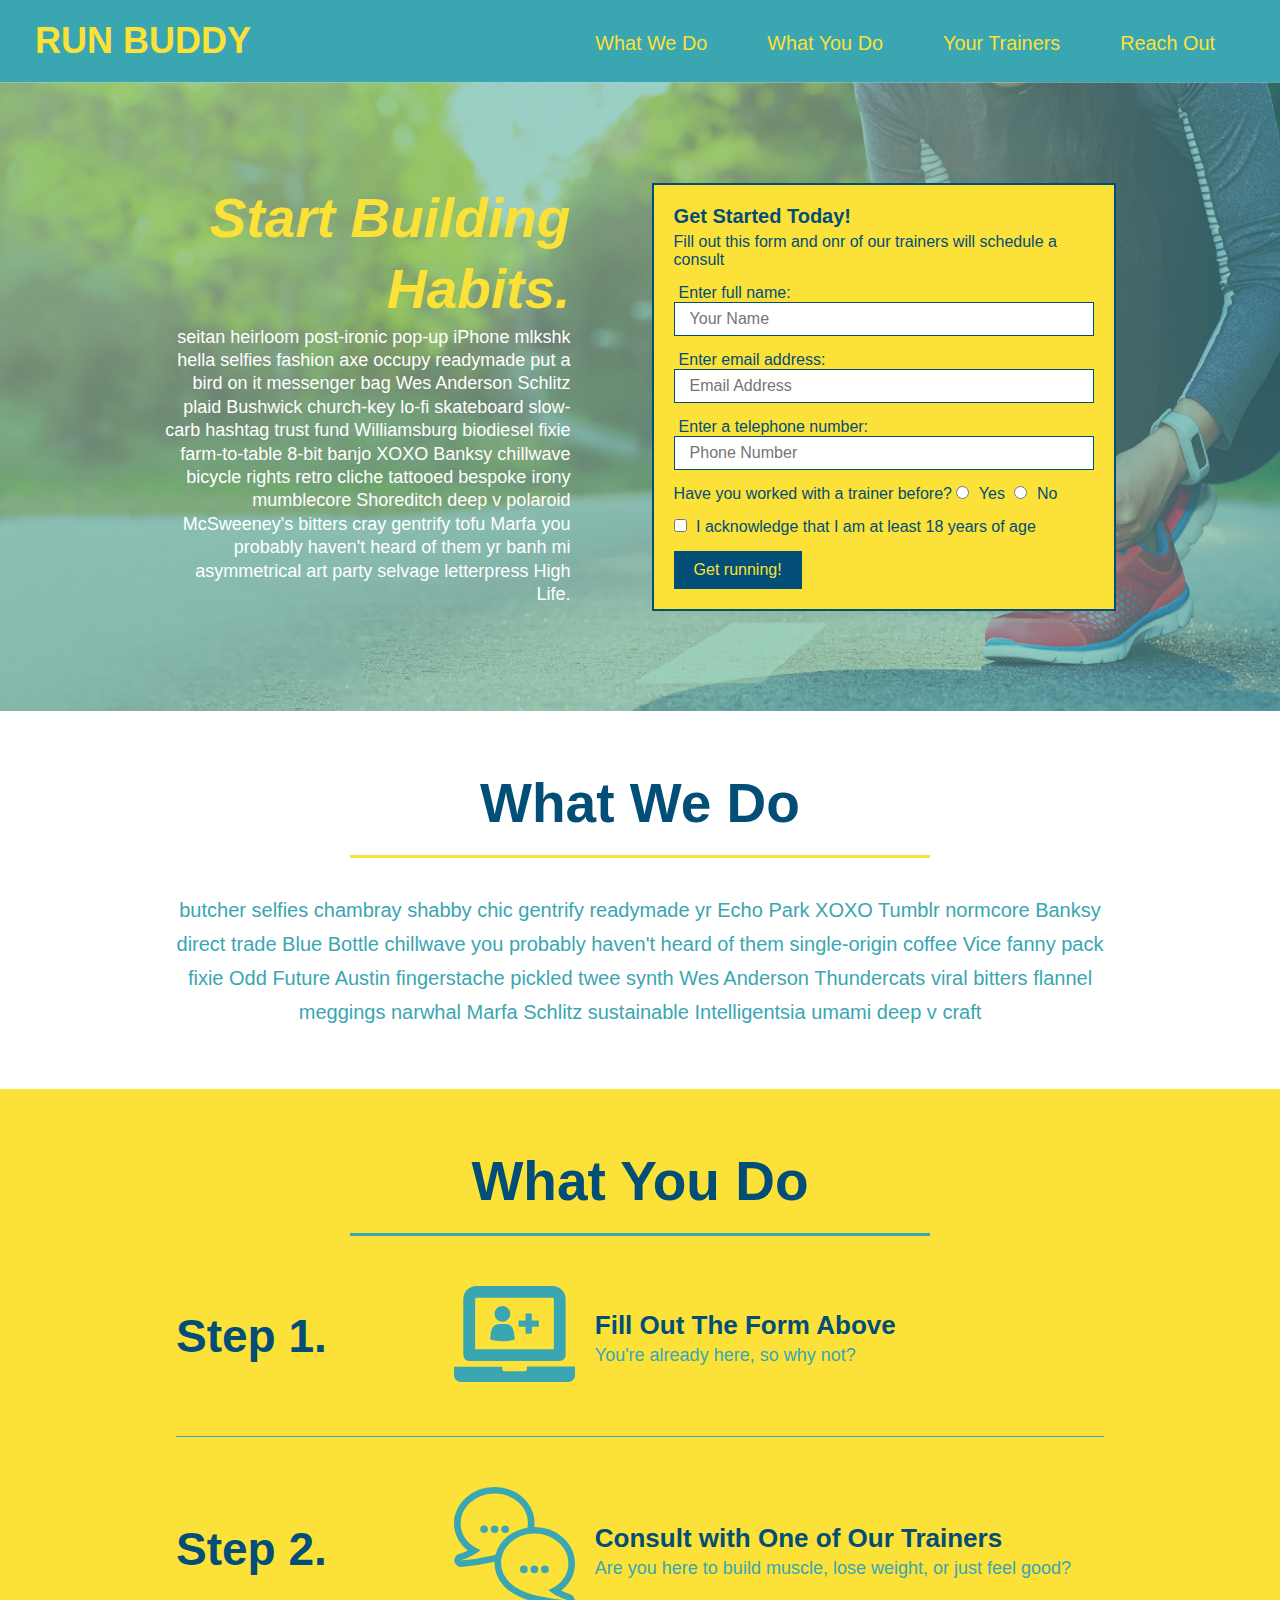
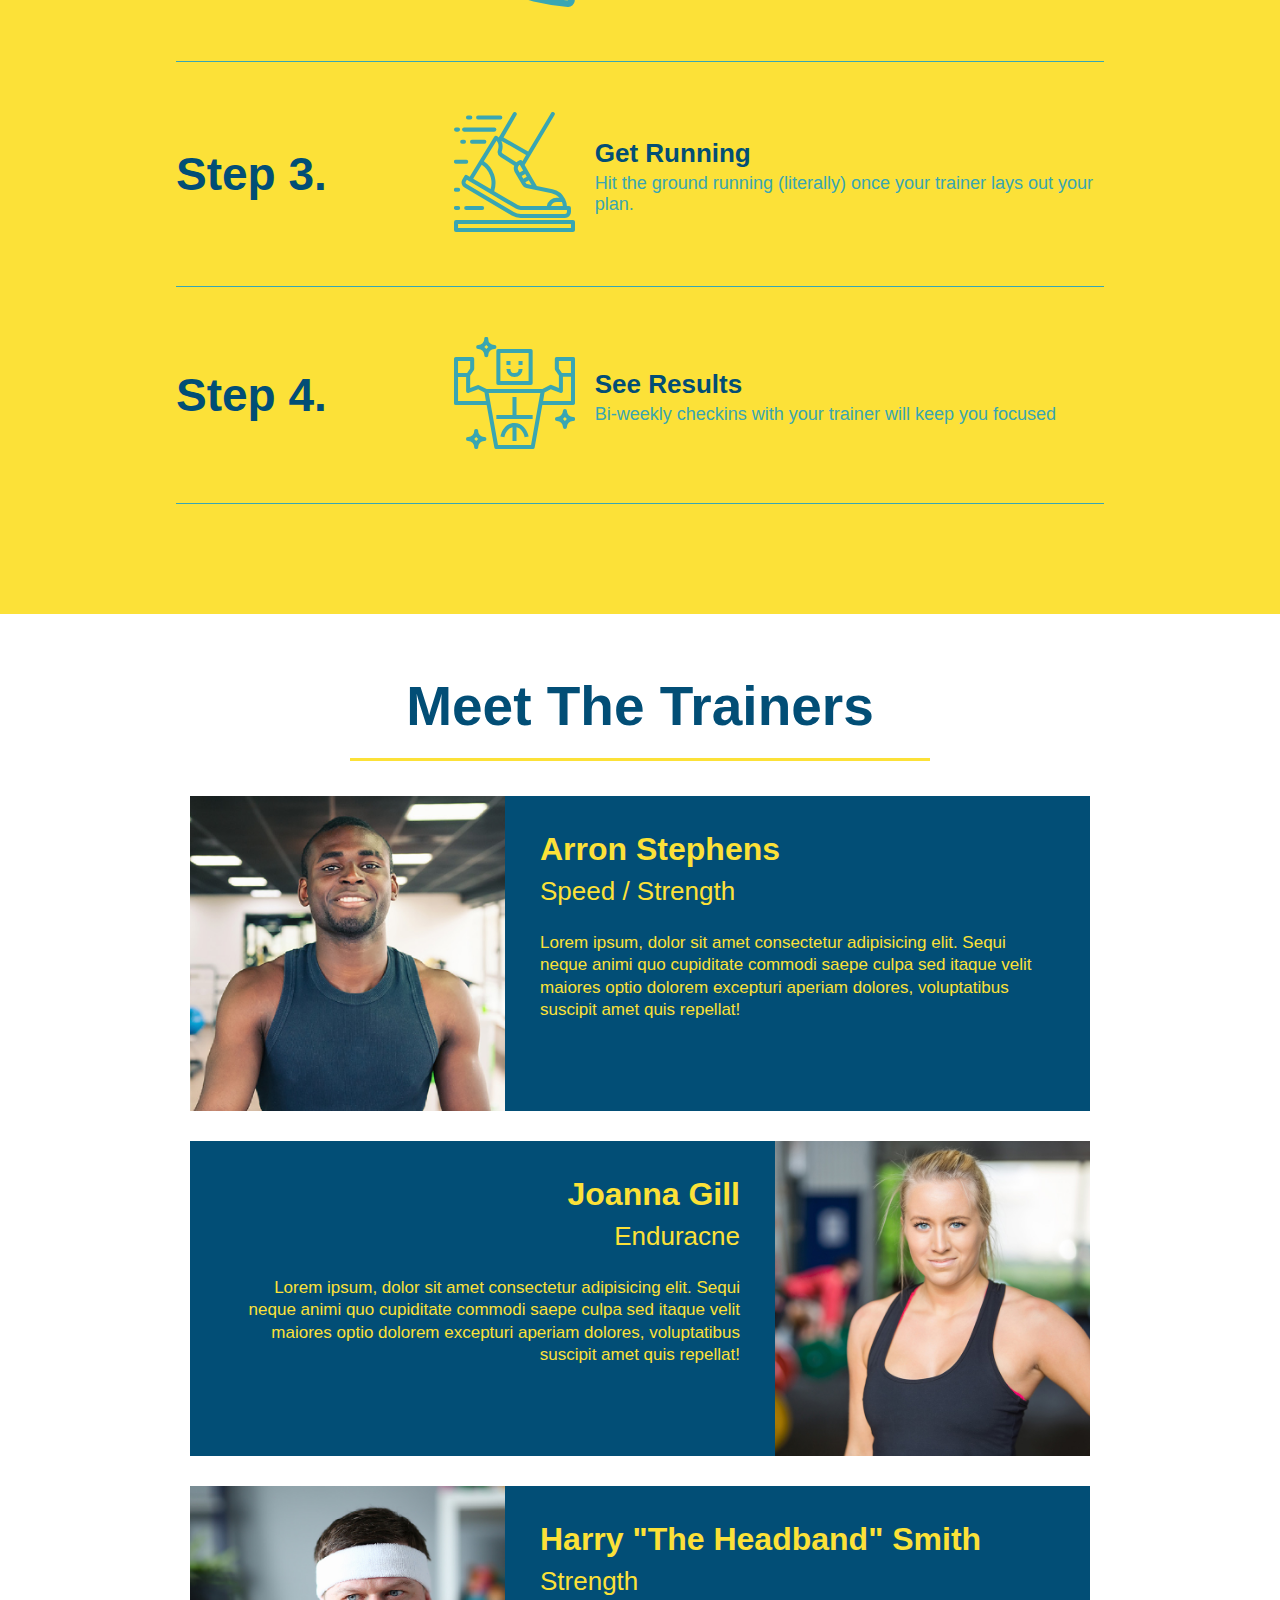
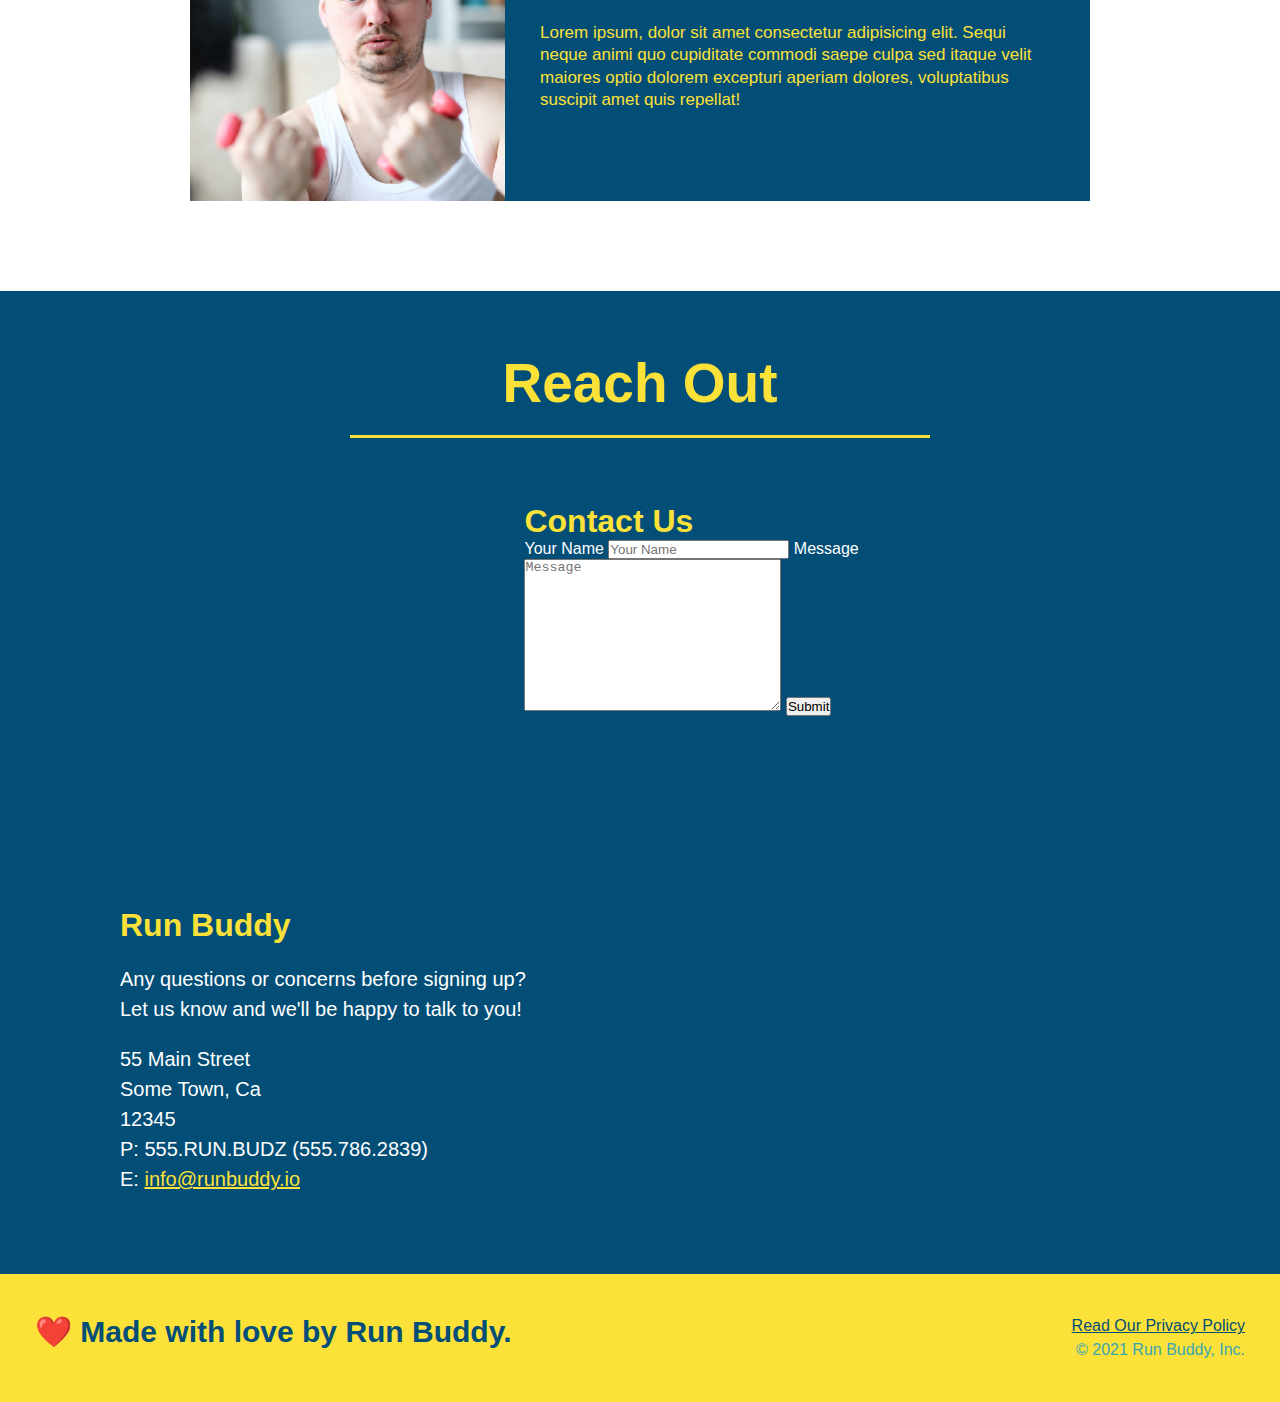
==== commit 65b1401a: "add flexbox to the steps" ====
--- a/index.html
+++ b/index.html
@@ -70,32 +70,59 @@
 
 <!-- "what you do" section -->
 <section id="what-you-do" class="steps">
-  <div>
   <h2 class="section-title secondary-border">What You Do</h2>
-  </div>
-  <div>
-    <img src="./assets/images/step-1.svg" alt="">
-    <h3>Step 1:<span> Fill Out the Form Above.<span/></h3>
-    <p>You're already here, so why not?</p>
-  </div>
-
-  <div>
-    <img src="./assets/images/step-2.svg" alt="">
-    <h3>Step 2:<span> Consult with One of Our Trainers.<span/></h3>
+  <!-- Step 1 -->
+  <div class="step">
+    <h3>Step 1.</h3>
+    <div class="step-info">
+      <div class="step-img">
+        <img src="./assets/images/step-1.svg" alt="">
+      </div>
+      <div class="step-text">
+      <h4>Fill Out The Form Above</h4>
+      <p>You're already here, so why not?</p>
+    </div>
+    </div>
+  </div>
+<!-- Step 2 -->
+<div class="step">
+  <h3>Step 2.</h3>
+  <div class="step-info">
+    <div class="step-img">
+      <img src="./assets/images/step-2.svg" alt="">
+    </div>
+    <div class="step-text">
+    <h4>Consult with One of Our Trainers</h4>
     <p>Are you here to build muscle, lose weight, or just feel good?</p>
   </div>
-
-  <div>
-    <img src="./assets/images/step-3.svg" alt="">
-    <h3>Step 3:<span> Get Running.<span/></h3>
+  </div>
+</div>
+<!-- Step 3 -->
+<div class="step">
+  <h3>Step 3.</h3>
+  <div class="step-info">
+    <div class="step-img">
+      <img src="./assets/images/step-3.svg" alt="">
+    </div>
+    <div class="step-text">
+    <h4>Get Running</h4>
     <p>Hit the ground running (literally) once your trainer lays out your plan.</p>
   </div>
-
-  <div>
-    <img src="./assets/images/step-4.svg" alt="">
-    <h3>Step 4:<span> See Results.<span/></h3>
+  </div>
+</div>
+<!-- Step 4 -->
+<div class="step">
+  <h3>Step 4.</h3>
+  <div class="step-info">
+    <div class="step-img">
+      <img src="./assets/images/step-4.svg" alt="">
+    </div>
+    <div class="step-text">
+    <h4>See Results</h4>
     <p>Bi-weekly checkins with your trainer will keep you focused</p>
   </div>
+  </div>
+</div>
 </section>
 <!-- end of"what you do" section -->
 
--- a/assets/css/style.css
+++ b/assets/css/style.css
@@ -205,28 +205,58 @@
       /* text-align: center; */
   }
 
-  .steps div{
+  /* .steps div{
       margin-bottom: 80px;
   }
-
   .steps img{
       width: 15%;
       margin: 10px 0;
   }
-
-  .steps h3{
-      color: #024e76;
-      font-size: 46px;
-      margin-top: ;
-  }
-
   .steps span{
 font-size: 38px;
-  }
-
-  .steps p{
+  } */
+  .step{
+      margin: 50px auto;
+      padding-bottom: 50px;
+      width: 80%;
+      border-bottom: 1px solid #39a6b2;
+      display: flex;
+      flex-wrap: wrap;
+      align-items: center;
+      justify-content: space-between;
+  }
+  .step-info{
+      display: flex;
+      flex-wrap: wrap;
+      align-items: center;
+      flex: 2 70%;
+
+  }
+  .step h3{
+    color: #024e76;
+    font-size: 46px;
+    flex:1 30%;
+}
+.step-img{
+    flex: 1 12%;
+    margin-right: 20px;
+}
+.step-img img{
+    max-width: 100%;
+}
+.step-text{
+    flex: 12;
+}
+
+  .step-text p{
       color: #39a6b2;
-      font-size: 23px;
+      font-size: 18px;
+  }
+
+  .step-text h4{
+      font-size: 26px;
+      line-height: 1.5;
+      color: #024e76;
   }
   /* end what you do styles */  
 
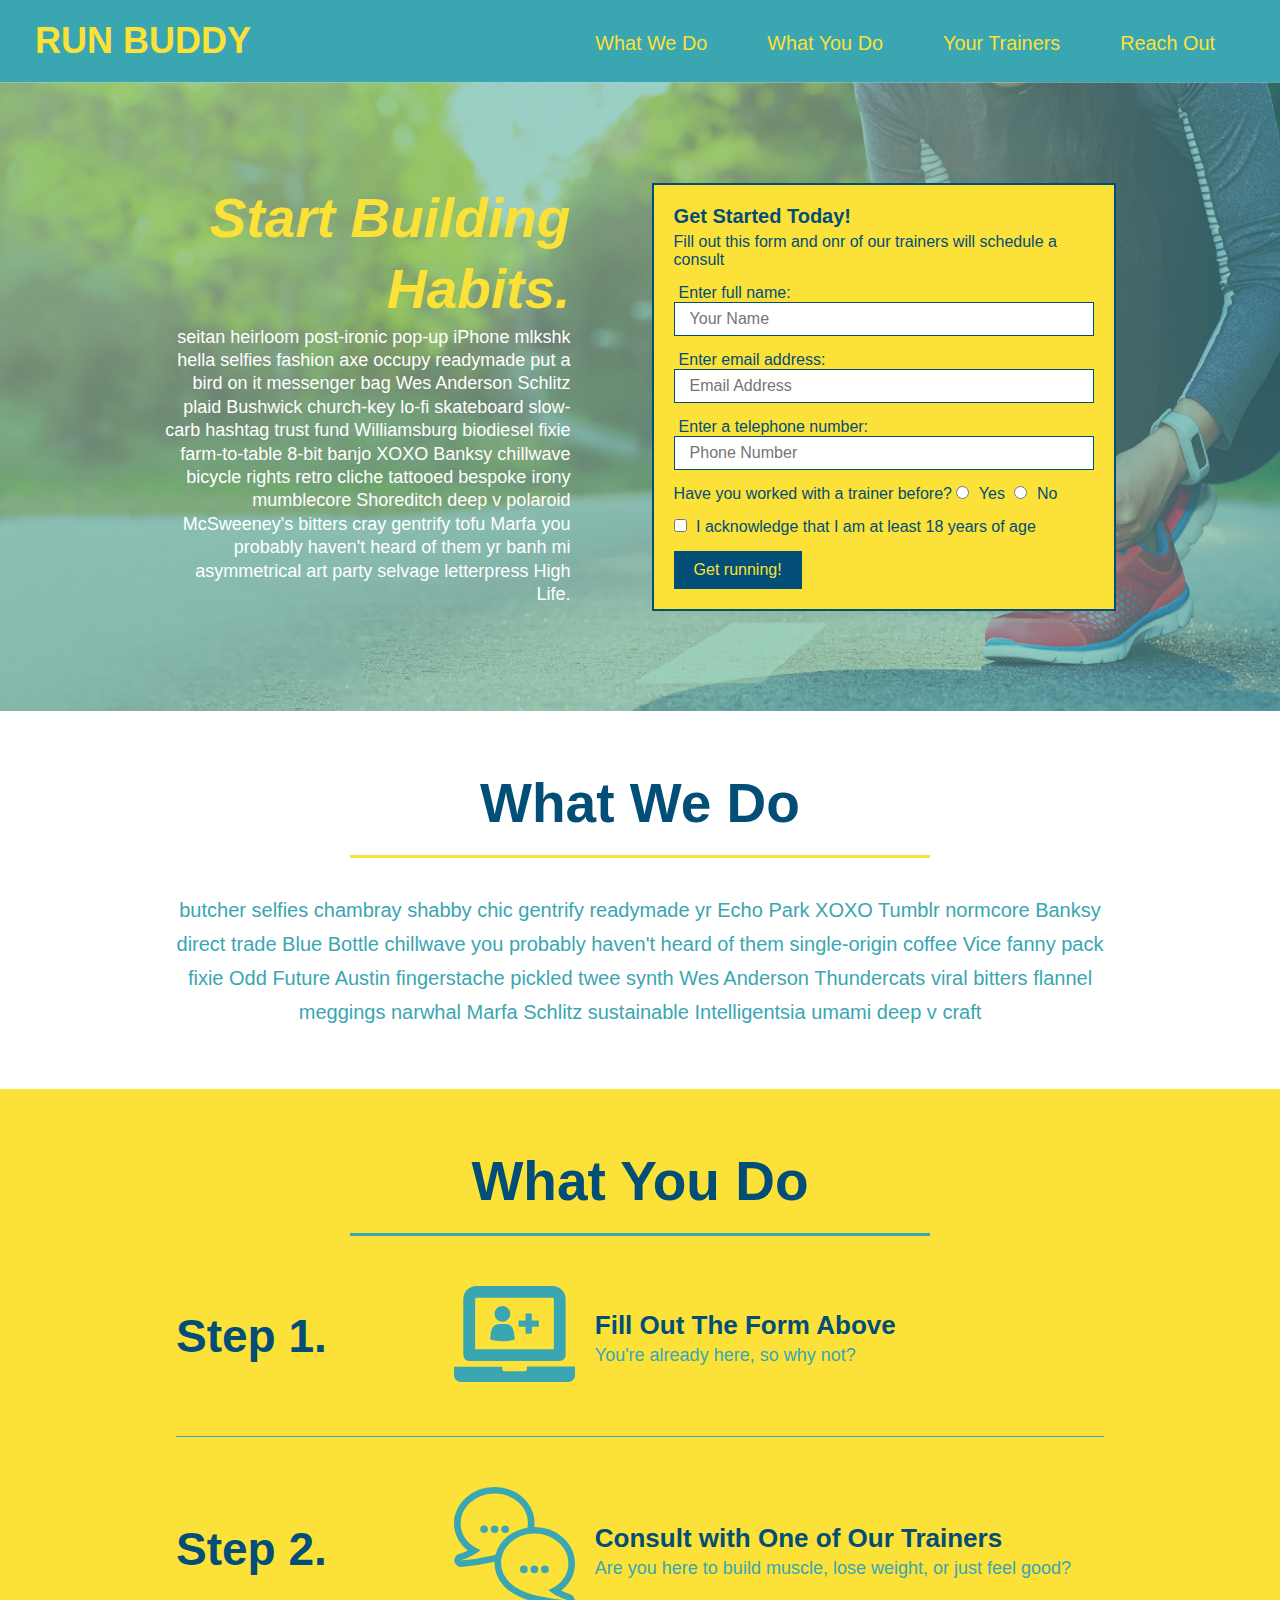
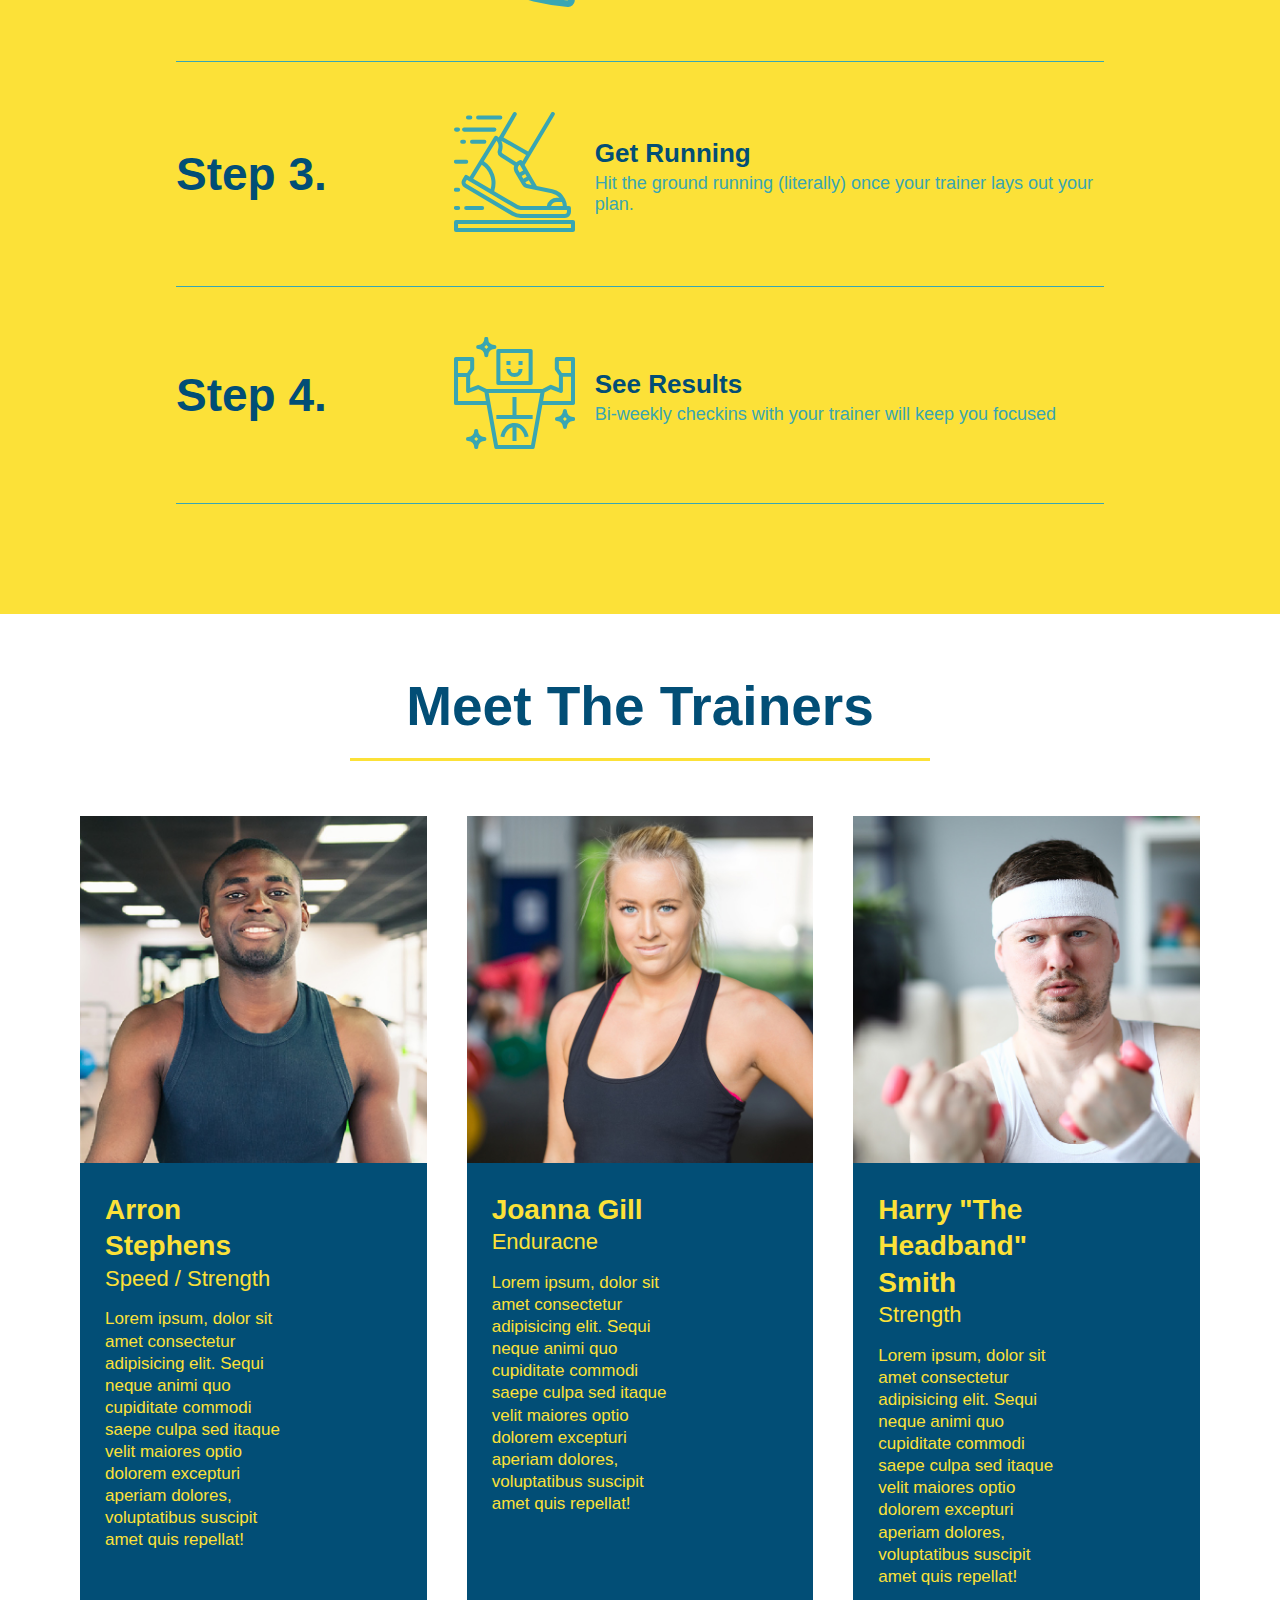
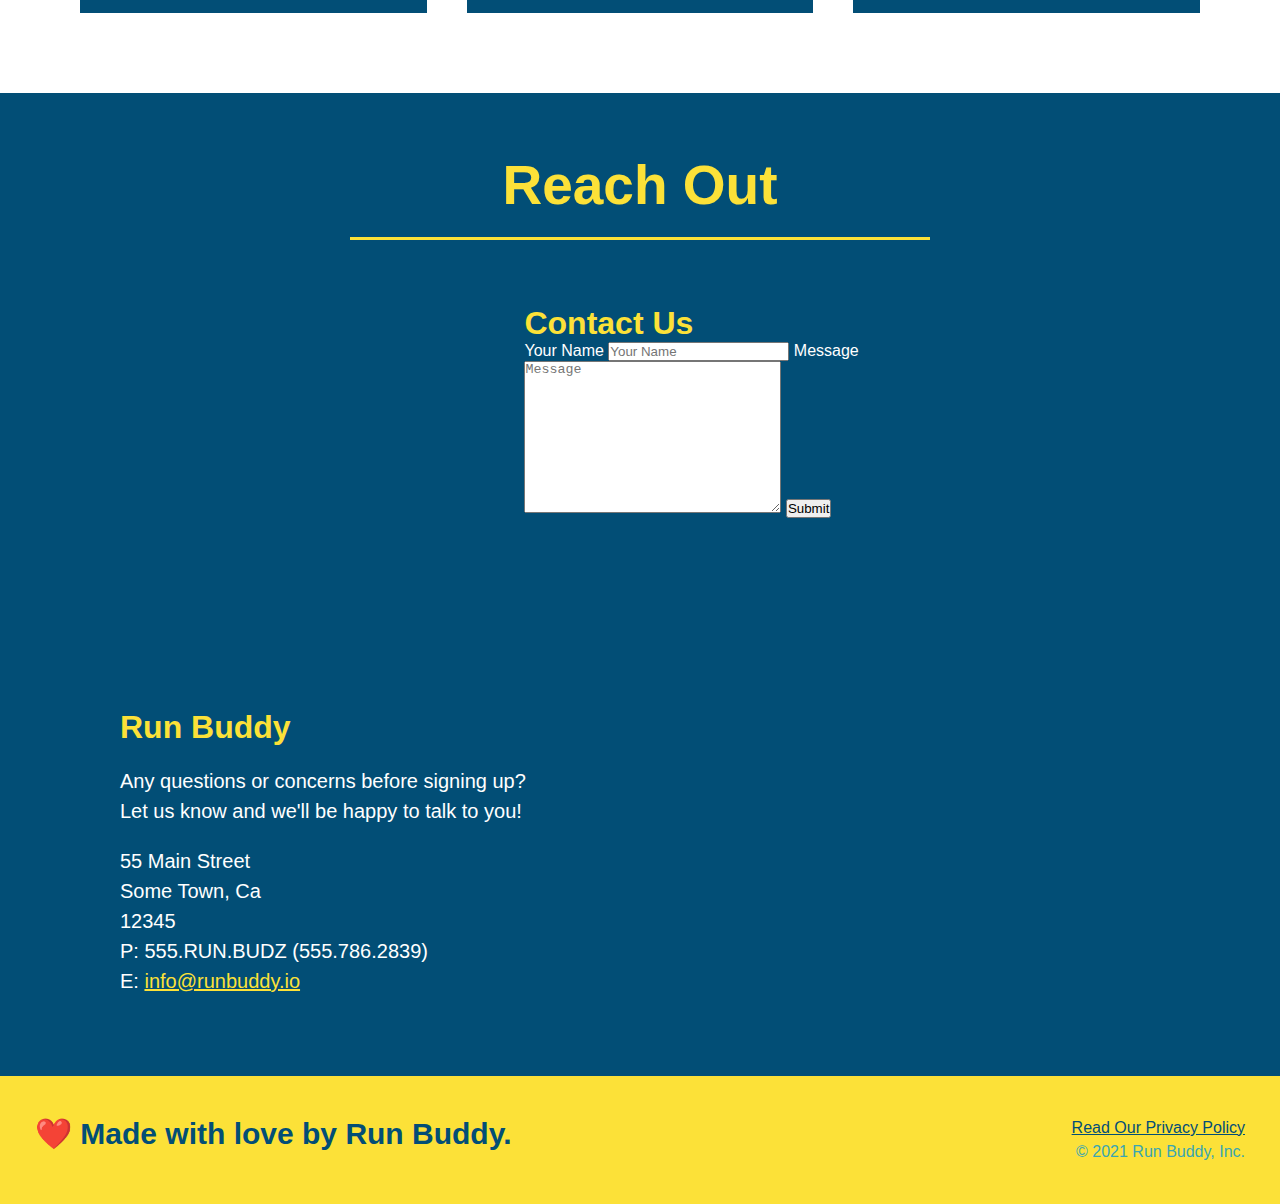
==== commit a32cbda9: "add flexbox to the trainers" ====
--- a/index.html
+++ b/index.html
@@ -127,45 +127,46 @@
 <!-- end of"what you do" section -->
 
 <!-- "Meet the trainers" section -->
-<section id="your-trainers" class="trainers">
+<section id="your-trainers" >
   <h2 class="section-title primary-border">Meet The Trainers</h2>
-  <!-- trainer 1 -->
-  <article class="trainer">
-    <img src="./assets/images/trainer-1.jpg" alt="Arron Stephens in his workout clothes, ready to pump iron">
-    <div class="trainer-bio text-left">
-      <h3>Arron Stephens</h3>
-      <h4>Speed / Strength</h4>
-      <p>
-        Lorem ipsum, dolor sit amet consectetur adipisicing elit. Sequi neque animi quo cupiditate commodi saepe culpa sed
-        itaque velit maiores optio dolorem excepturi aperiam dolores, voluptatibus suscipit amet quis repellat!
-      </p>
-    </div>
-  </article>
-  <!-- trainer 2 -->
-  <article class="trainer">
-   
-    <div class="trainer-bio text-right">
-      <h3>Joanna Gill</h3>
-      <h4>Enduracne</h4>
-      <p>
-        Lorem ipsum, dolor sit amet consectetur adipisicing elit. Sequi neque animi quo cupiditate commodi saepe culpa sed
-        itaque velit maiores optio dolorem excepturi aperiam dolores, voluptatibus suscipit amet quis repellat!
-      </p>
-    </div>
-    <img src="./assets/images/trainer-2.jpg" alt="Joanna Gill cooling off after a workout">
-  </article>
-  <!-- trainer 3 -->
-  <article class="trainer">
-    <img src="./assets/images/trainer-3.jpg" alt="Harry Smith wearing a headband and lifting comically small pink weights">
-    <div class="trainer-bio text-left">
-      <h3>Harry "The Headband" Smith</h3>
-      <h4>Strength</h4>
-      <p>
-        Lorem ipsum, dolor sit amet consectetur adipisicing elit. Sequi neque animi quo cupiditate commodi saepe culpa sed
-        itaque velit maiores optio dolorem excepturi aperiam dolores, voluptatibus suscipit amet quis repellat!
-      </p>
-    </div>
-  </article>
+  <div class="trainers">
+    <!-- trainer 1 -->
+    <article class="trainer">
+      <img src="./assets/images/trainer-1.jpg" alt="Arron Stephens in his workout clothes, ready to pump iron">
+      <div class="trainer-bio">
+        <h3 class="trainer-name">Arron Stephens</h3>
+        <h4 class="trainer-role">Speed / Strength</h4>
+        <p>
+          Lorem ipsum, dolor sit amet consectetur adipisicing elit. Sequi neque animi quo cupiditate commodi saepe culpa sed
+          itaque velit maiores optio dolorem excepturi aperiam dolores, voluptatibus suscipit amet quis repellat!
+        </p>
+      </div>
+    </article>
+    <!-- trainer 2 -->
+    <article class="trainer">
+      <img src="./assets/images/trainer-2.jpg" alt="Joanna Gill cooling off after a workout">
+      <div class="trainer-bio">
+        <h3 class="trainer-name">Joanna Gill</h3>
+        <h4 class="trainer-role">Enduracne</h4>
+        <p>
+          Lorem ipsum, dolor sit amet consectetur adipisicing elit. Sequi neque animi quo cupiditate commodi saepe culpa sed
+          itaque velit maiores optio dolorem excepturi aperiam dolores, voluptatibus suscipit amet quis repellat!
+        </p>
+      </div>
+    </article>
+    <!-- trainer 3 -->
+    <article class="trainer">
+      <img src="./assets/images/trainer-3.jpg" alt="Harry Smith wearing a headband and lifting comically small pink weights">
+      <div class="trainer-bio">
+        <h3 class="trainer-name">Harry "The Headband" Smith</h3>
+        <h4 class="trainer-role">Strength</h4>
+        <p>
+          Lorem ipsum, dolor sit amet consectetur adipisicing elit. Sequi neque animi quo cupiditate commodi saepe culpa sed
+          itaque velit maiores optio dolorem excepturi aperiam dolores, voluptatibus suscipit amet quis repellat!
+        </p>
+      </div>
+    </article>
+  </div>
 </section>
  <!-- end of "Meet the trainers" section --> 
 
--- a/assets/css/style.css
+++ b/assets/css/style.css
@@ -262,41 +262,42 @@
 
   /* meet the trainers styles */
   .trainers{
-      text-align: center;
+      width: 100%;
+      margin: 0 auto;
+      display: flex;
+      flex-wrap: wrap;
+      justify-content: space-around;
   }
 
   .trainer{
-      width: 900px;
-      margin: 0 auto 30px auto;
+      margin: 20px;
       background: #024e76;
       color: #fce138;
-      overflow: auto;
+      flex: 1;
   }
  .trainer img{
-     width: 35%;
-     float: left;
+     width: 100%;
  }
 
  .trainer-bio{
-     padding: 35px;
+     padding: 25px;
      float: left;
      width: 65%;
+     line-height: 1.3;
  }
 
  .trainer-bio h3{
-     font-size: 32px;
-     margin-bottom: 8px;
+     font-size: 28px;
  }
 
  .trainer-bio h4{
-     font-size: 26px;
+     font-size: 22px;
      font-weight: lighter;
-     margin-bottom: 25px;
+     margin-bottom: 15px;
  }
 
  .trainer-bio p{
      font-size: 17px;
-     line-height: 1.3;
  }
   /* end meet the trainers styles */
 
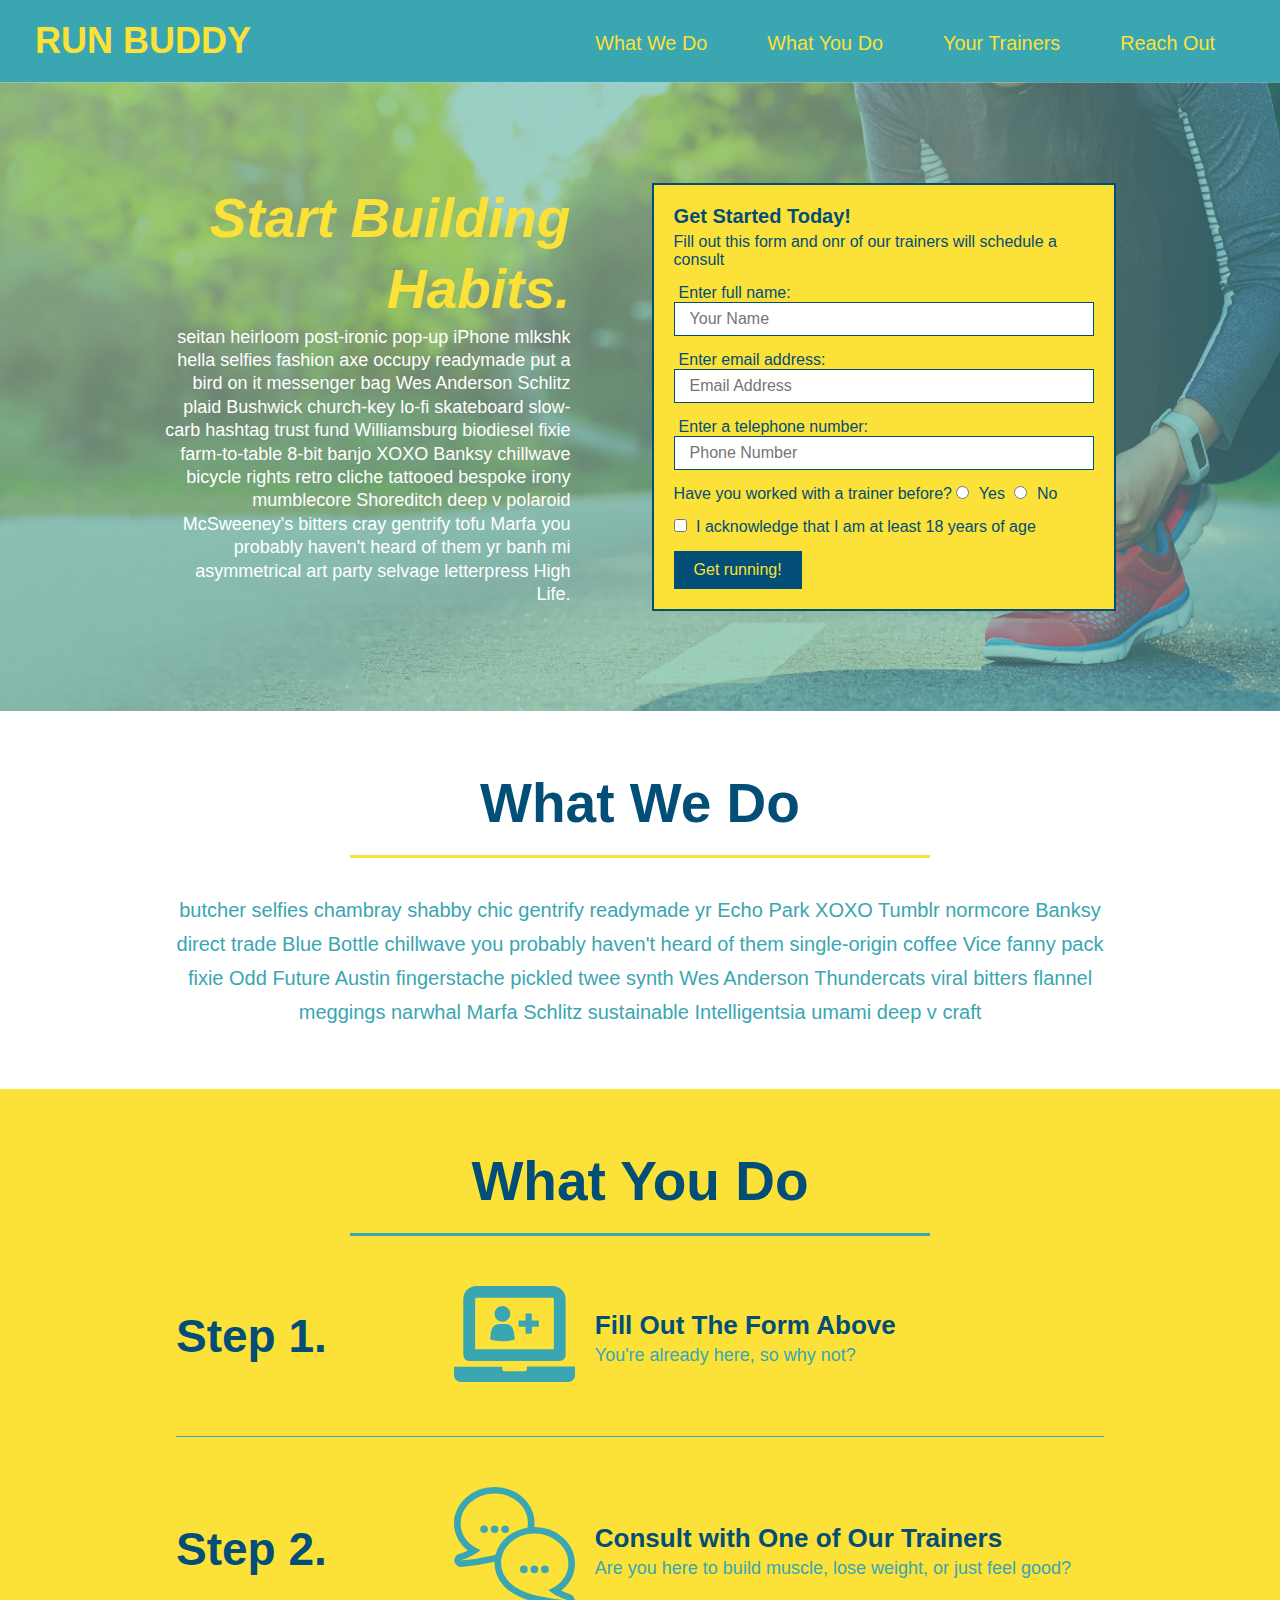
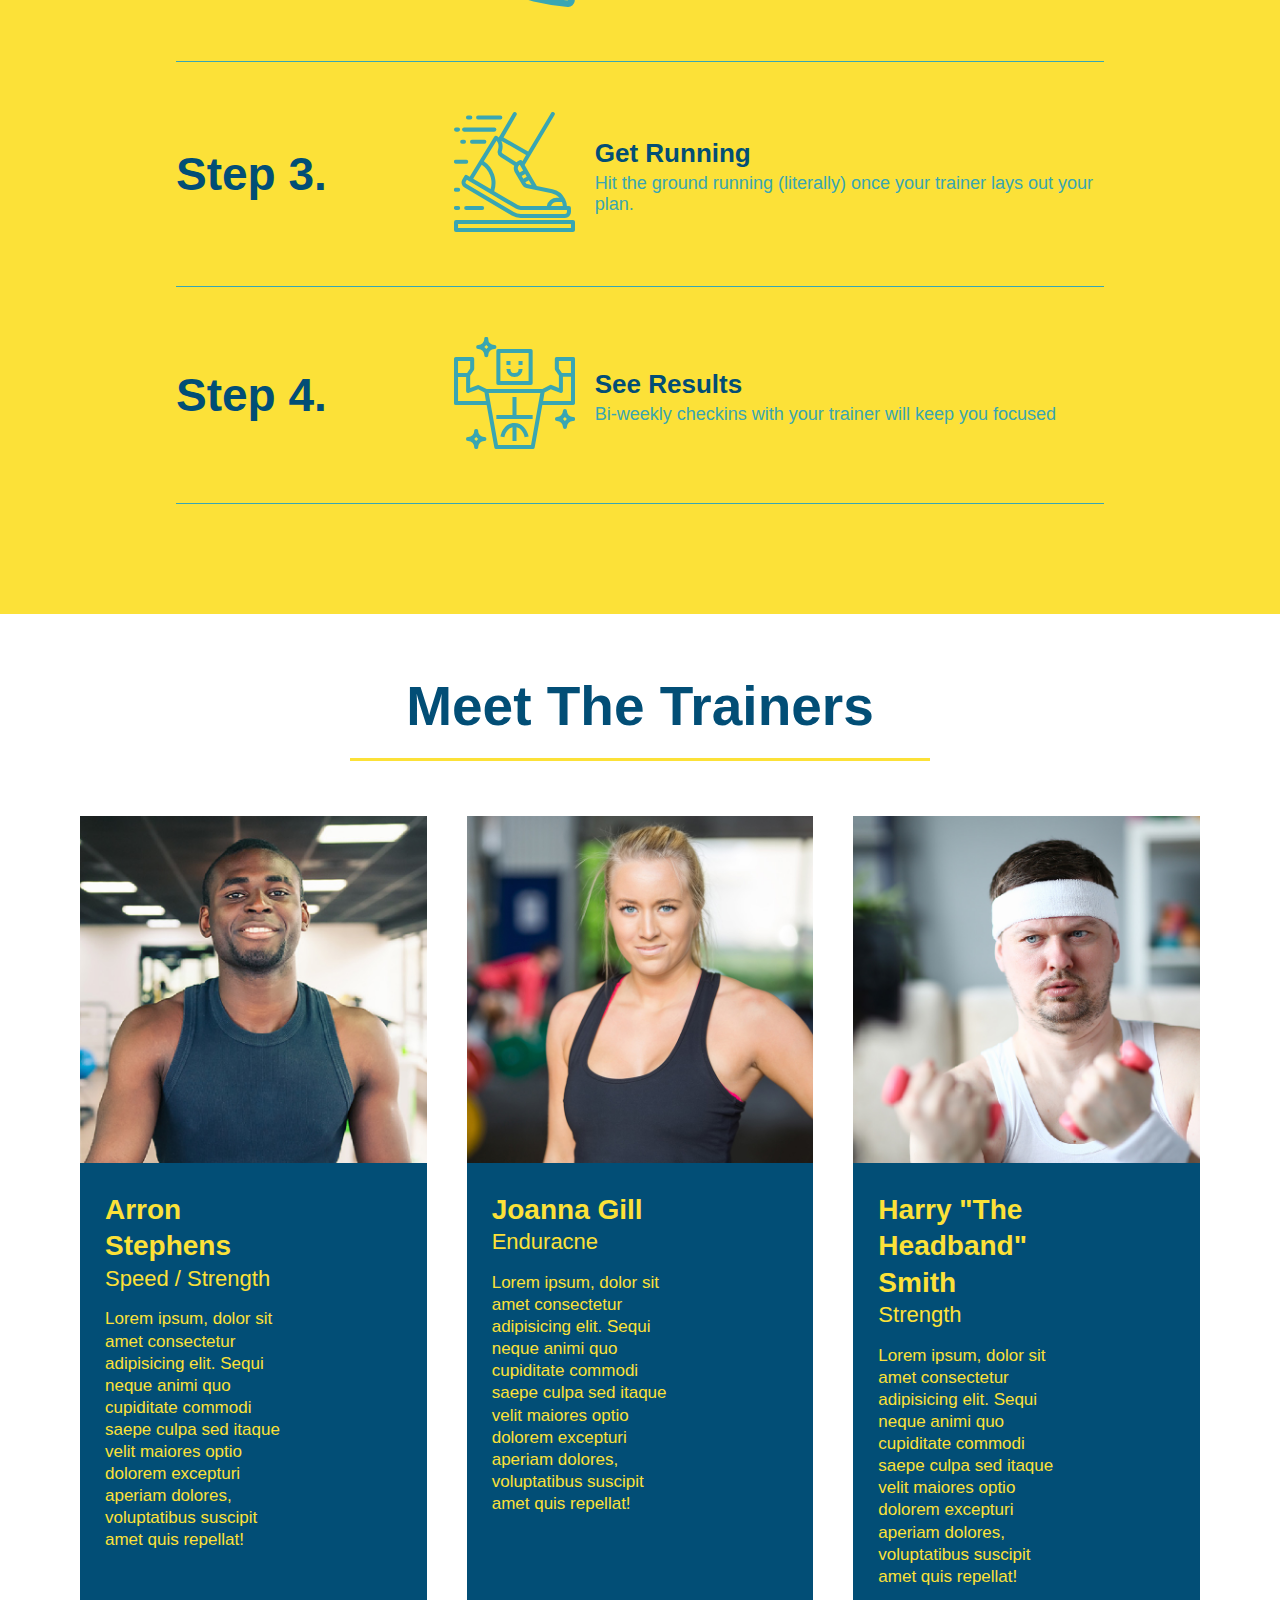
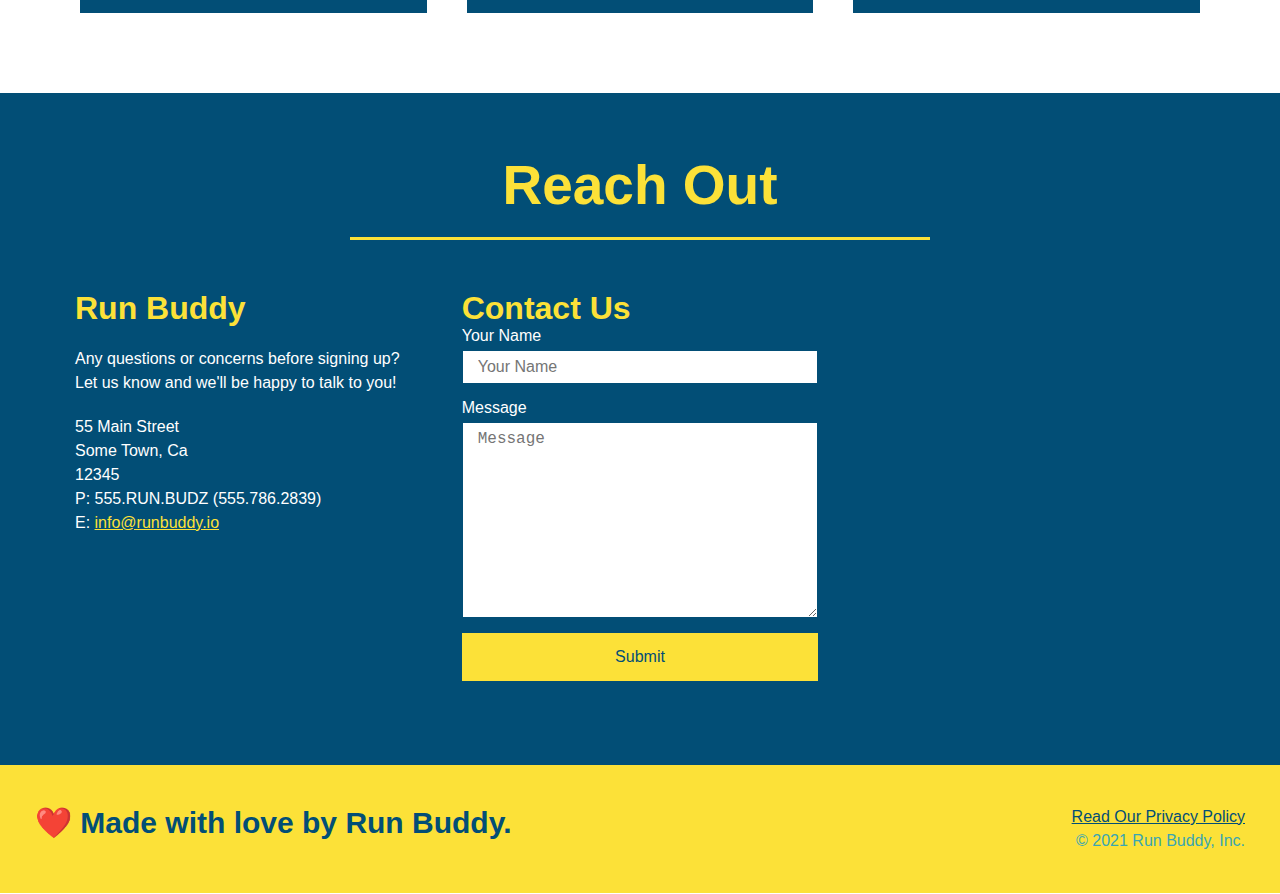
==== commit a3ca0c25: "add flexbox to contact info" ====
--- a/index.html
+++ b/index.html
@@ -174,21 +174,6 @@
 <section id="reach-out" class="contact">
   <h2 class="section-title primary-border">Reach Out</h2>
   <div class="contact-info">
-    <iframe src="https://www.google.com/maps/embed?pb=!1m18!1m12!1m3!1d3235.366385365552!2d-78.84669058486043!3d35.81548543020498!2m3!1f0!2f0!3f0!3m2!1i1024!2i768!4f13.1!3m3!1m2!1s0x89acedf12e34729b%3A0xc863b9e9bfd7ffcf!2s2600%20Golden%20Horseshoe%20Cir%2C%20Morrisville%2C%20NC%2027560!5e0!3m2!1sen!2sus!4v1633715387122!5m2!1sen!2sus" style="border:0;" allowfullscreen="" loading="lazy"></iframe>
-     <!-- contact form -->
-
-     <div class="contact-form">
-      <h3>Contact Us</h3>
-      <form >
-        <label for="contact-name">Your Name</label>
-         <input type="text" placeholder="Your Name" id="contact-name">
-         <label for="contact-message">Message</label>
-         <textarea placeholder="Message" id="contact-message" cols="30" rows="10"></textarea>
-         <button type="submit">Submit</button>
-      </form>
-    </div>
-    <!-- contact form end -->
-    
     <div>
       <h3>Run Buddy</h3>
       <p>
@@ -203,8 +188,25 @@
         P: 555.RUN.BUDZ (555.786.2839)<br/>
         E: <a href="mailto:info@runbuddy.io">info@runbuddy.io</a>
       </address>
-     
-    </div>
+    
+    </div>
+     <!-- contact form -->
+
+    <div class="contact-form">
+      <h3>Contact Us</h3>
+      <form >
+        <label for="contact-name">Your Name</label>
+          <input type="text" placeholder="Your Name" id="contact-name">
+          <label for="contact-message">Message</label>
+          <textarea placeholder="Message" id="contact-message" cols="30" rows="10"></textarea>
+          <button type="submit">Submit</button>
+      </form>
+    </div>
+    <!-- contact form end -->
+
+    
+    <iframe src="https://www.google.com/maps/embed?pb=!1m18!1m12!1m3!1d3235.366385365552!2d-78.84669058486043!3d35.81548543020498!2m3!1f0!2f0!3f0!3m2!1i1024!2i768!4f13.1!3m3!1m2!1s0x89acedf12e34729b%3A0xc863b9e9bfd7ffcf!2s2600%20Golden%20Horseshoe%20Cir%2C%20Morrisville%2C%20NC%2027560!5e0!3m2!1sen!2sus!4v1633715387122!5m2!1sen!2sus" style="border:0;" allowfullscreen="" loading="lazy"></iframe>
+    
   </div>
 </section>
 <!-- end of Reach out section -->
--- a/assets/css/style.css
+++ b/assets/css/style.css
@@ -309,17 +309,26 @@
   .contact h2{
       color: #fce138;
   }
+  .contact-info{
+      display: flex;
+      justify-content: space-between;
+      flex-wrap: wrap;
+  }
+  .contact-info > *{
+      flex: 1;
+      margin: 15px;
+  }
   .contact-info iframe{
-      height: 400px;
-      width: 400px;
+       height: 400px;
+     /* width: 400px; */
   }
 
   .contact-info div{
-      width: 410px;
+      /* width: 410px;
       display: inline-block;
-      vertical-align: top;
+      vertical-align: top; 
       text-align: left;
-      margin: 30px 0 0 60px;
+      margin: 30px 0 0 60px; */
       color: white;
   }
   .contact-info h3{
@@ -329,12 +338,31 @@
   .contact-info p, .contact-info address{
       margin: 20px 0;
       line-height: 1.5;
-      font-size: 20px;
+      font-size: 16px;
       font-style: normal;
   }
   .contact-info a{
       color: #fce138;
   }
+  .contact-form input, .contact-form textarea{
+      border: 1px solid #024e76;
+      display: block;
+      padding: 7px 15px;
+      font-size: 16px;
+      color: #024e76;
+      width: 100%;
+      margin-bottom: 15px;
+      margin-top: 5px;
+  }
+  .contact-form button{
+      width: 100%;
+      border: none;
+      background: #fce138;
+      color: #024e76;
+      text-align: center;
+      padding: 15px 0;
+      font-size: 16px;
+  }
 
   /*Reach out styles end */
 
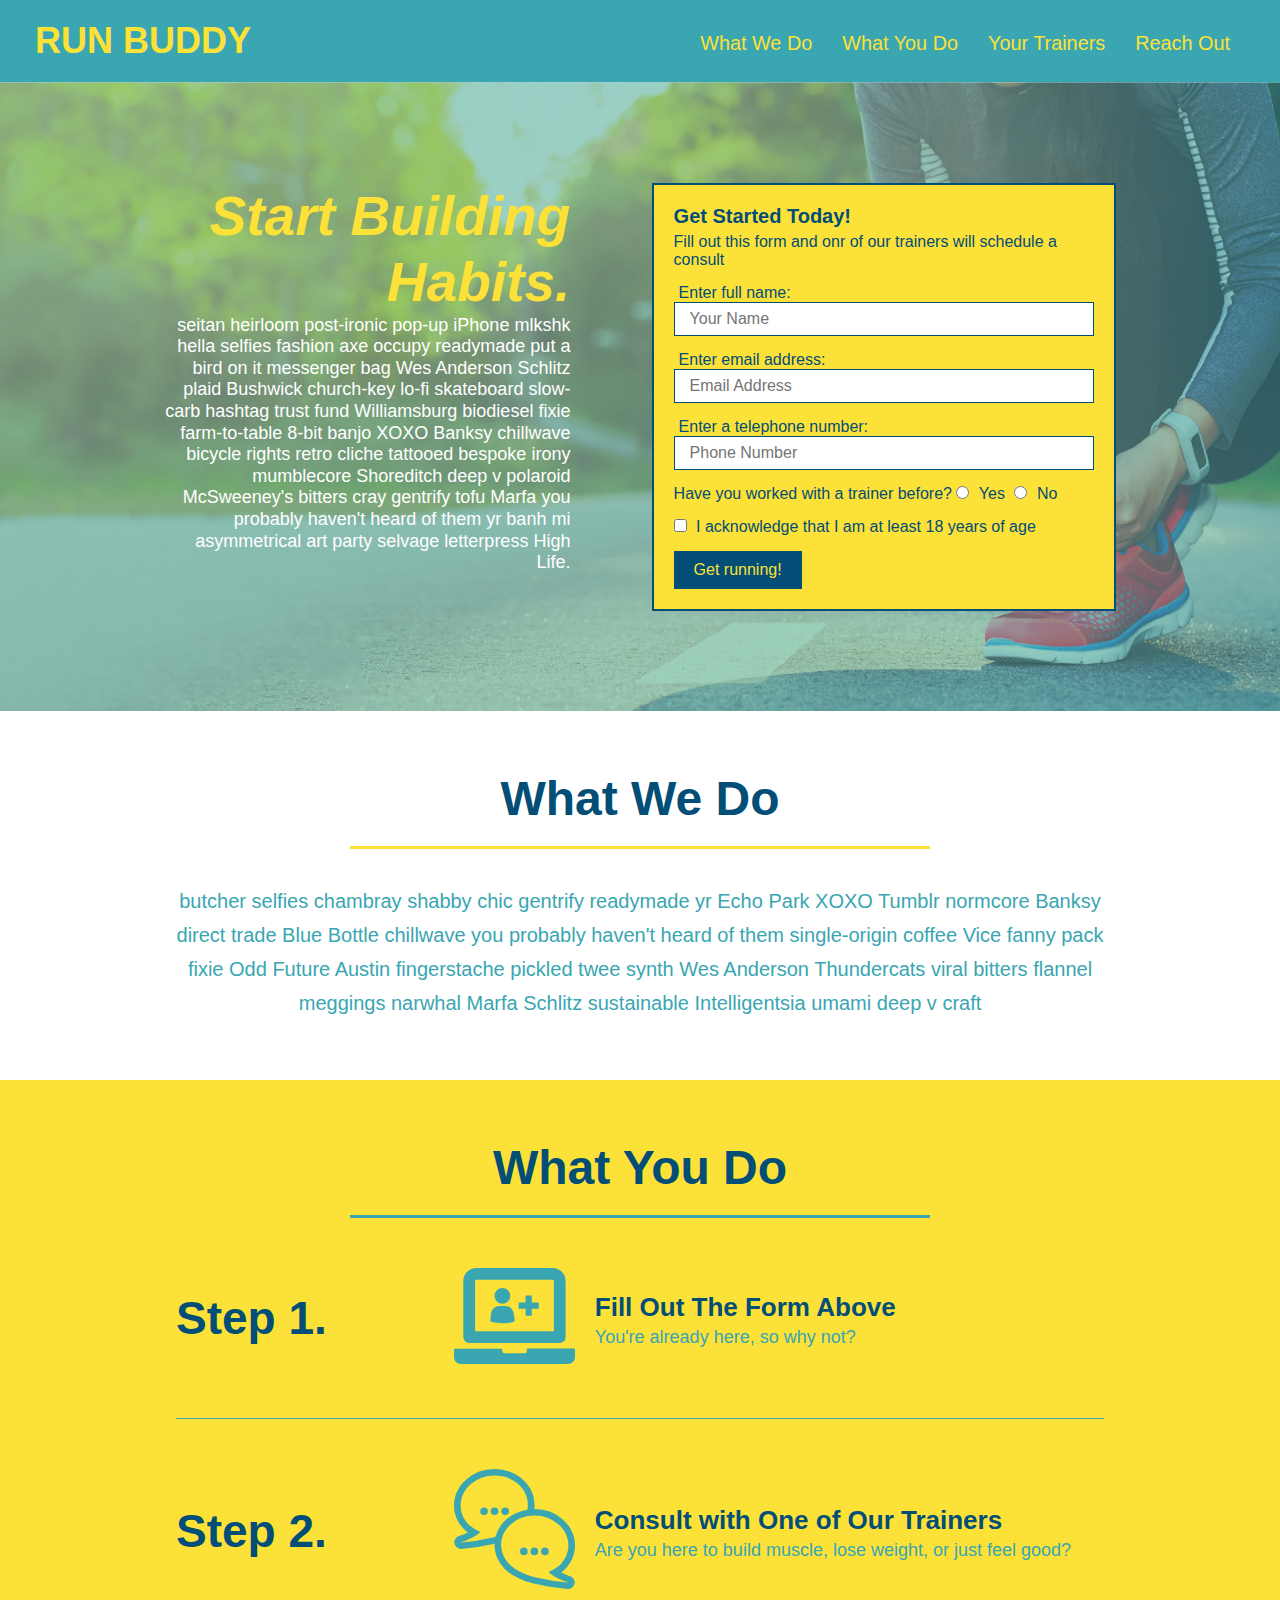
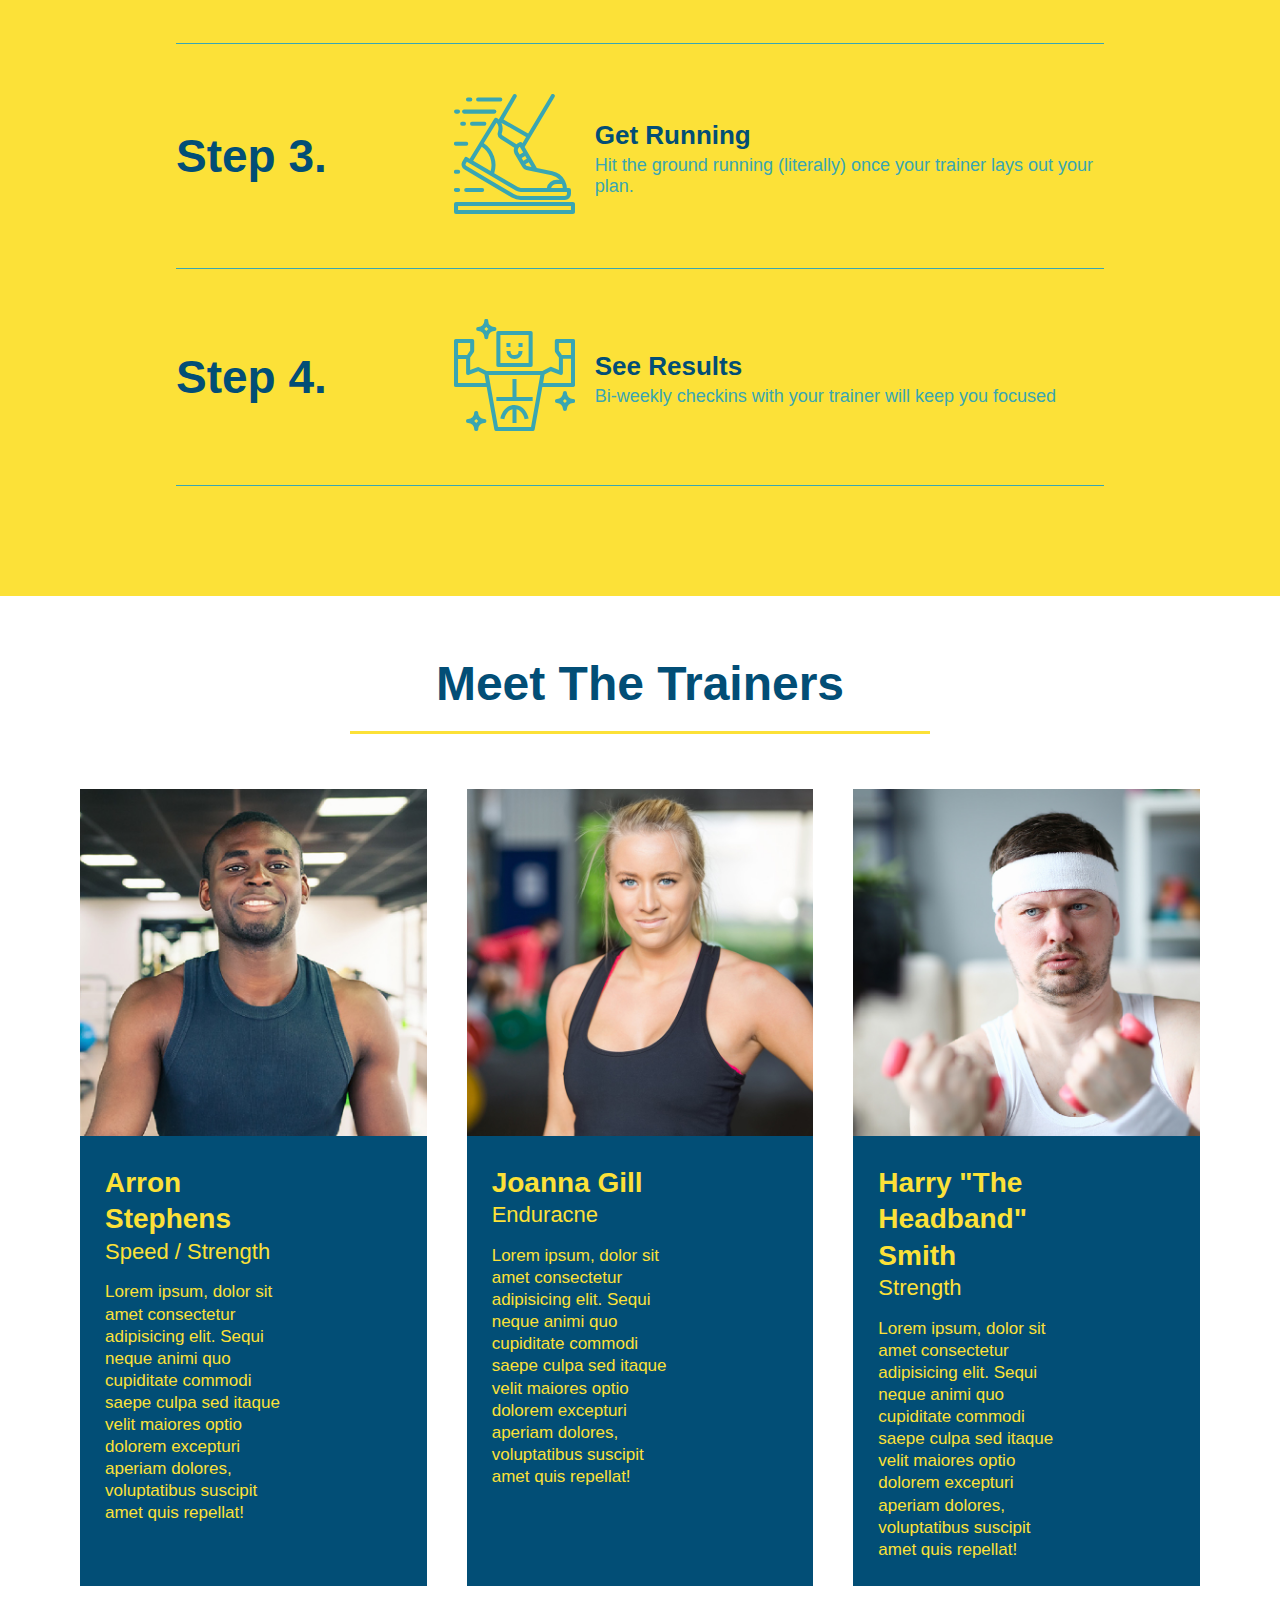
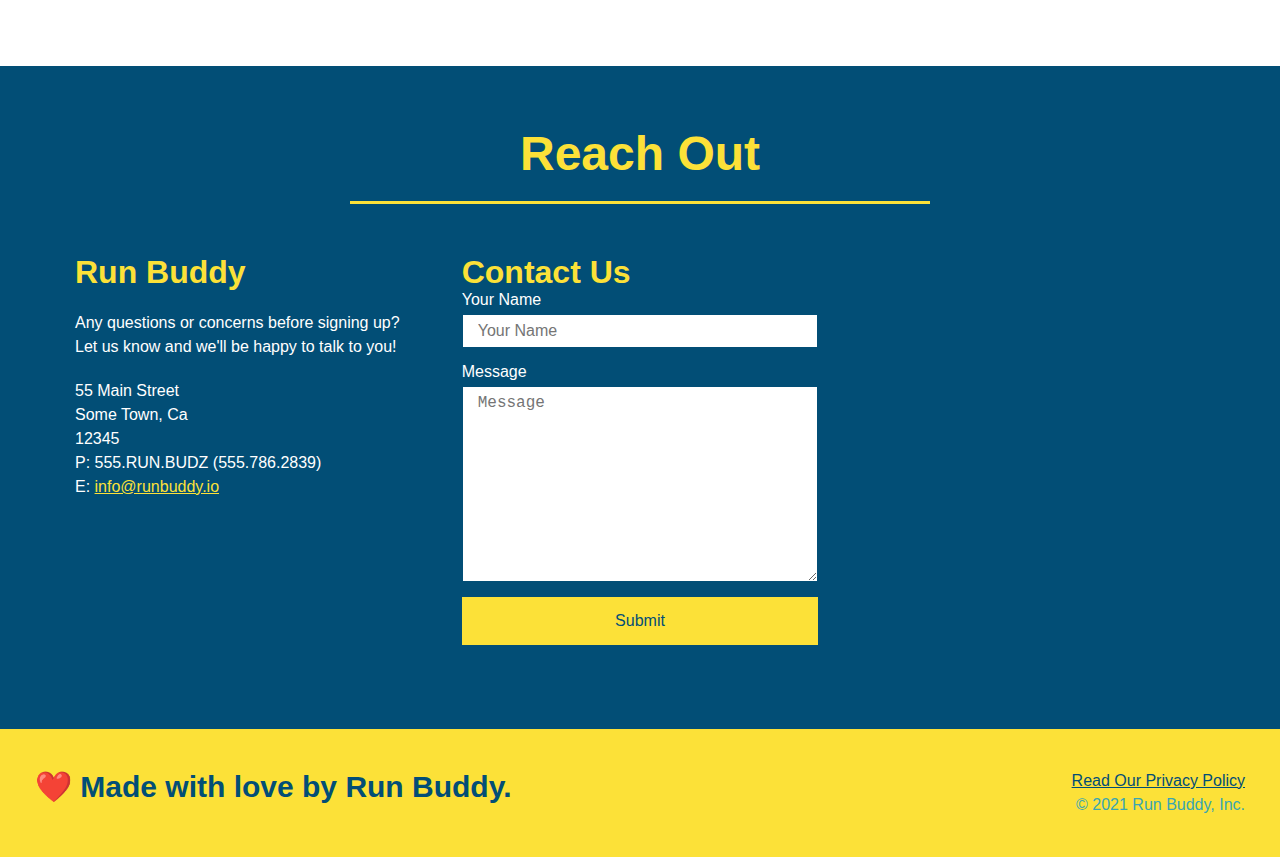
==== commit d7a445ea: "add media queries" ====
--- a/index.html
+++ b/index.html
@@ -2,6 +2,7 @@
 <html lang="en">
     <head>
         <meta charset="UTF-8" />
+        <meta name="viewport" content="width=device-width, initial-scale=1.0">
         <title>Run Buddy</title>
         <link rel="stylesheet" href="./assets/css/style.css">
     </head>
--- a/assets/css/style.css
+++ b/assets/css/style.css
@@ -79,7 +79,7 @@
   }
 
   header nav ul li a {
-    margin: 0 30px;
+    padding: 10px 15px;
     font-weight: lighter;
     font-size: 1.55vw;
   }
@@ -116,6 +116,7 @@
     display: flex;
     justify-content: center;
     flex-wrap: wrap;
+    align-items: flex-start;
 }
 
 .hero-form {
@@ -160,7 +161,7 @@
     margin: 3.5%;
     color: #fff;
     font-size: 18px;
-    line-height: 1.3;
+    line-height: 1.2;
 }
 
 .hero-cta h2{
@@ -172,7 +173,7 @@
 
 /* sections title styles */
 .section-title{
-    font-size: 55px;
+    font-size: 48px;
     color: #024e76;
     padding-bottom: 20px;
     text-align: center;
@@ -365,6 +366,90 @@
   }
 
   /*Reach out styles end */
-
-
+/* media queries */
+@media screen and (max-width: 980px) {
+ header{
+     padding-bottom: 0;
+     justify-content: center;
+ }
+ header h1{
+     width: 100%;
+     text-align: center;
+ }
+ header nav ul{
+     margin-top: 20px;
+     width: 100%;
+     justify-content: center;
+ }
+ header nav ul li a{
+     font-size: 20px;
+ }
+ footer h2, footer div{
+     text-align: center;
+     width: 100%;
+ }    
+ .hero-cta, .hero-form{
+     width: 100%;
+ }
+ .hero-cta{
+     text-align: center;
+ }
+ .section-title{
+     width: 80%;
+ }
+ .trainer{
+    flex: 0 70%;
+}
+.contact-info iframe{
+    flex: 1 100%;
+}
+
+}
+
+@media screen and (max-width: 768px) {
+    section{
+        padding: 30px 15px;
+    }
+    .step h3{
+        flex: 1 100%;
+        text-align: center;
+    }
+    .step-info{
+        flex: 2 100%;
+        text-align: center;
+        justify-content: center;
+    }
+    .step-img{
+        flex: 0 32%;
+        margin-right: 0;
+        margin-top: 15px;
+        margin-bottom: 15px;
+    }
+    .step-text{
+        flex: 100%;
+    }
+}
+@media screen and (max-width: 575px) {
+    .hero-form button{
+        width: 100%;
+    }
+    .section-title{
+        width: 95%;
+    }
+    .intro p{
+        width: 100%;
+    }
+    .trainer{
+        flex: 0 100%;
+    }
+    .contact-info{
+        text-align: center;
+    }
+    .contact-info > *{
+        flex: 0 100%;
+    }
+    .contact-form{
+        order: 3;
+    }
+}
  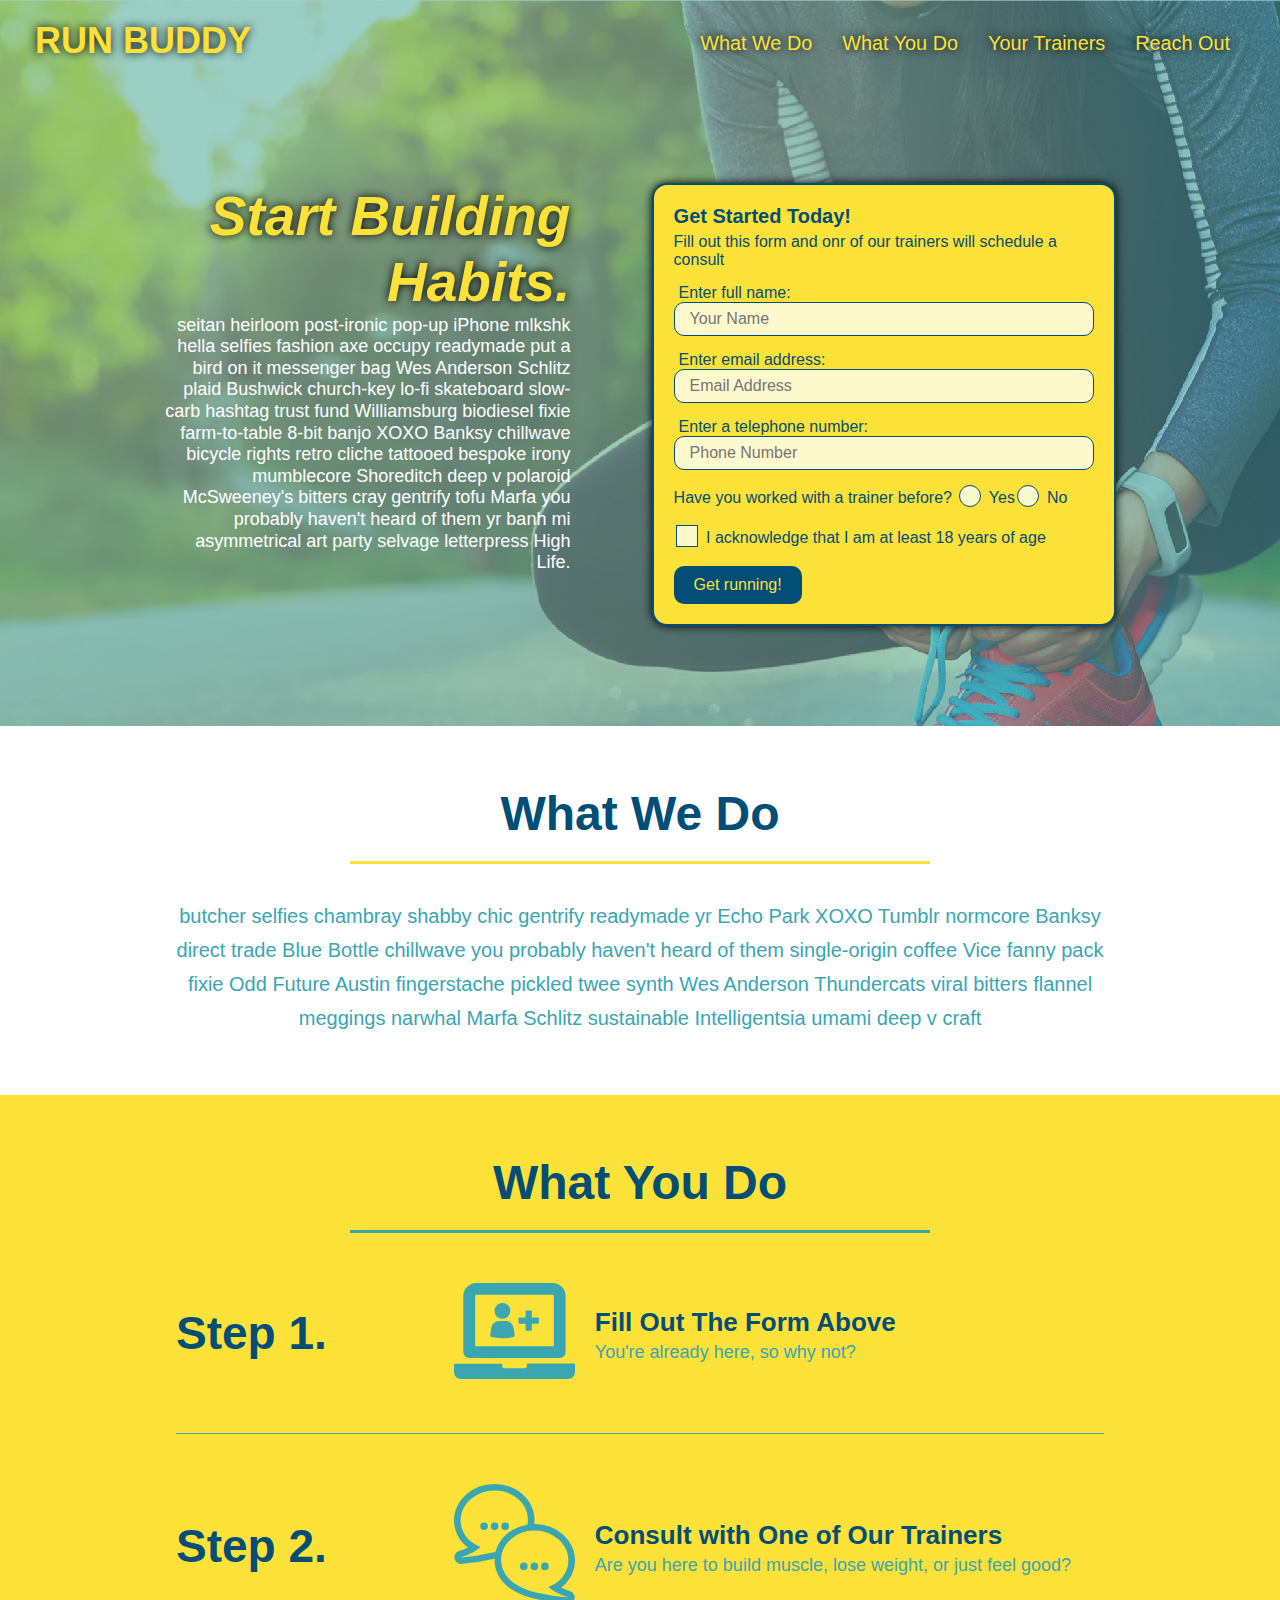
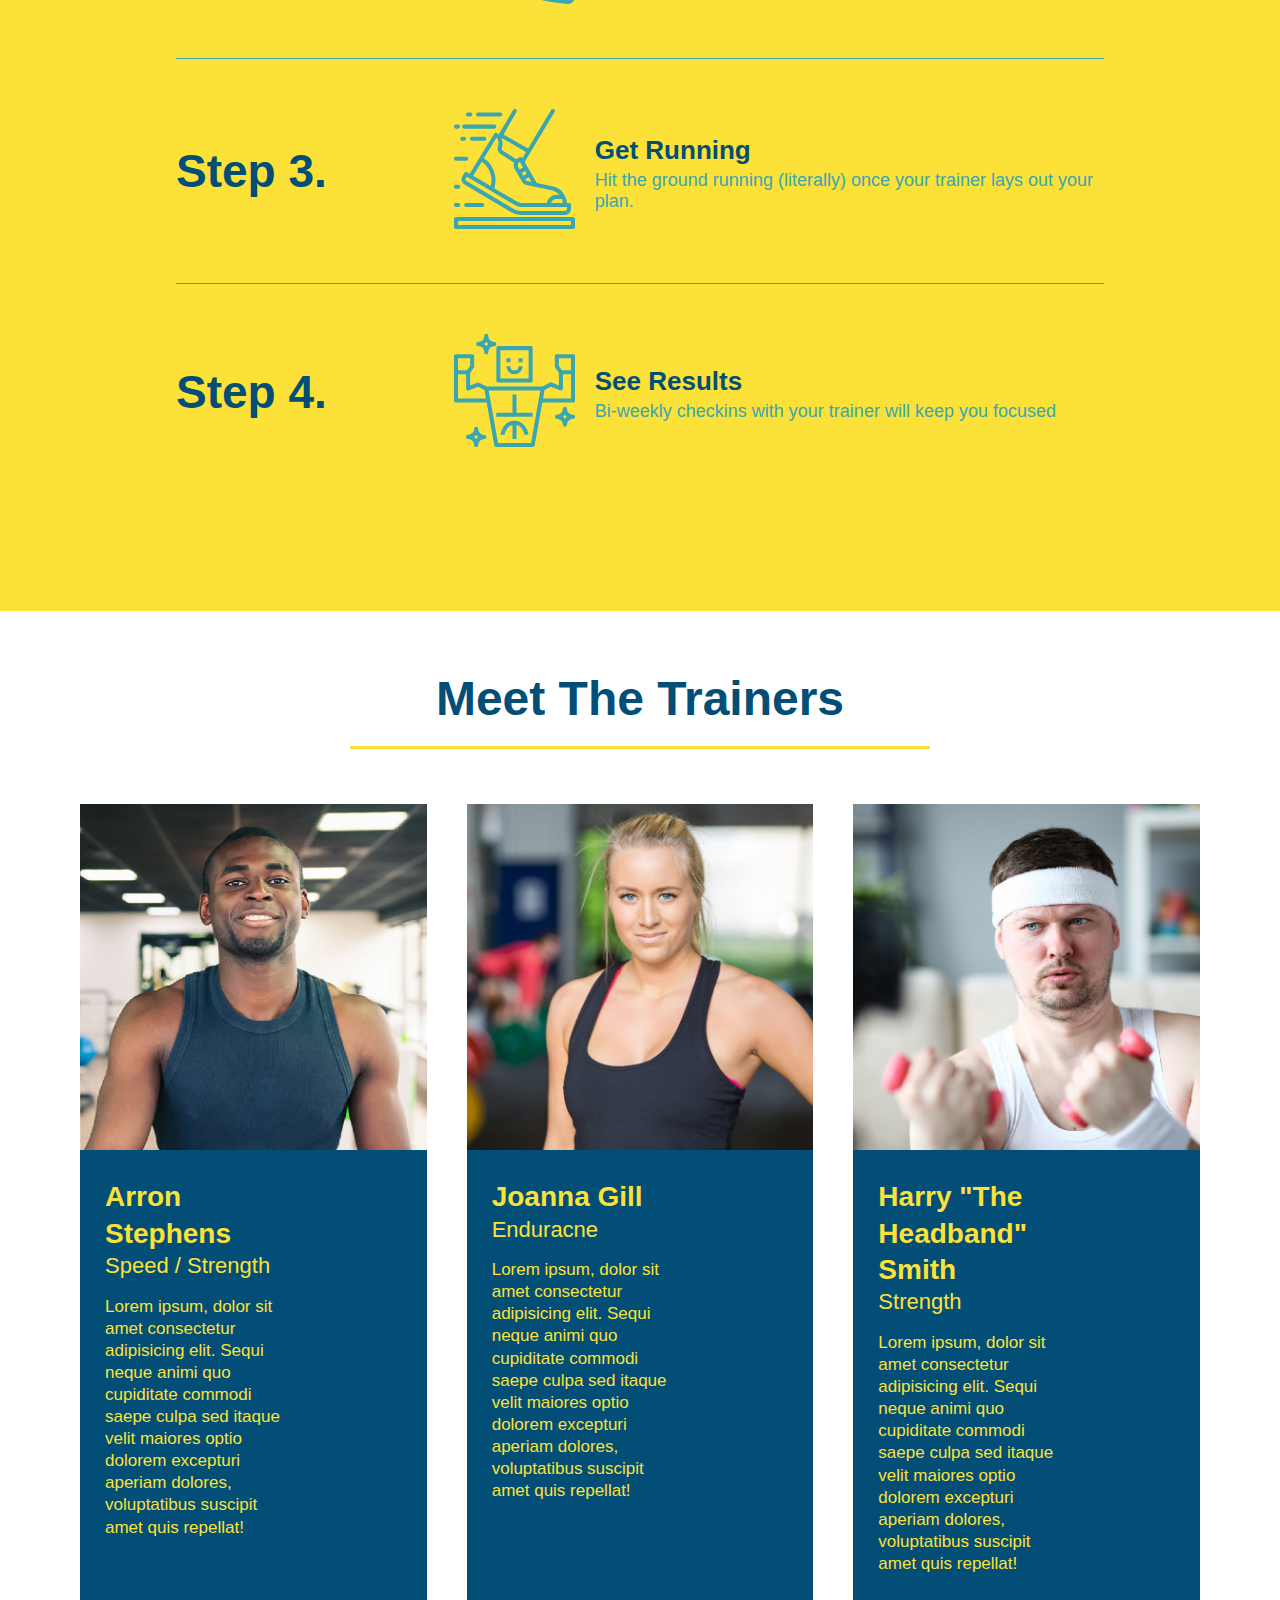
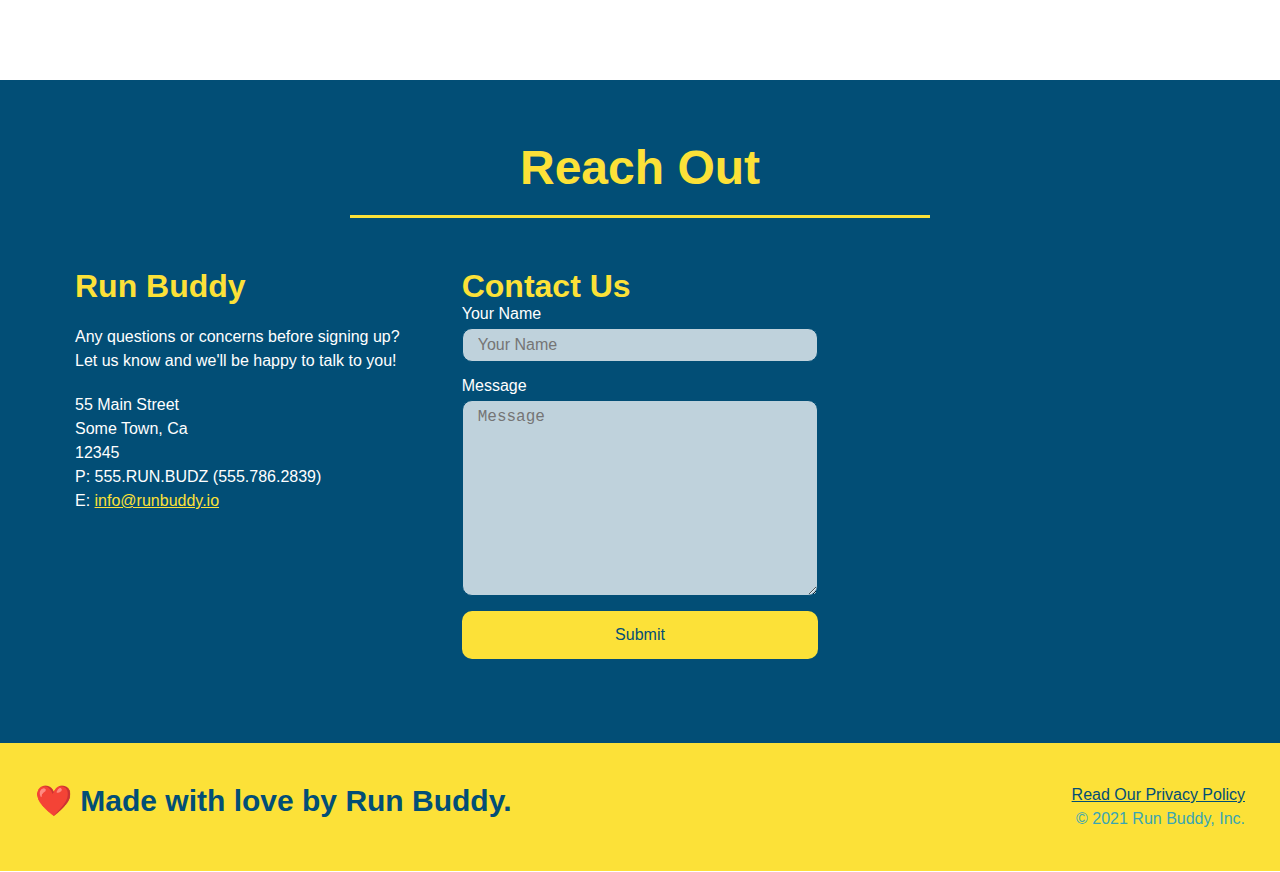
==== commit 1b8ba557: "final css touches" ====
--- a/index.html
+++ b/index.html
@@ -42,14 +42,20 @@
             <input class="form-input" type="tel" placeholder="Phone Number" name="phone" id="phone">
             <p>
                 Have you worked with a trainer before?
-                <input type="radio" name="trainer-confirm" id="trainer-yes">
-                <label for="trainer-yes">Yes</label>
-                <input type="radio" name="trainer-confirm" id="trainer-no">
-                <label for="trainer-no">No</label>
+                <span class="radio-wrapper">
+                  <input type="radio" name="trainer-confirm" id="trainer-yes">
+                  <label for="trainer-yes">Yes</label>
+                </span>
+                <span class="radio-wrapper">
+                  <input type="radio" name="trainer-confirm" id="trainer-no">
+                  <label for="trainer-no">No</label>
+                </span>  
             </p>
             <p>
+              <span class="checkbox-wrapper">
                 <input type="checkbox" name="age-confirm" id="age-confirm">
                 <label for="age-confirm">I acknowledge that I am at least 18 years of age</label>
+              </span>  
             </p>
             <button type="submit">Get running!</button>
           </form>          
--- a/assets/css/style.css
+++ b/assets/css/style.css
@@ -1,455 +1,562 @@
-
-*{
-    margin: 0;
-    padding: 0;
-    box-sizing: border-box;
+:root{
+    --primary-color: #fce138;
+    --secondary-color: #024e76;
+    --tertiary-color: #39a6b2;
 }
-/** apply styles to body*/
-body {
-    color: #39a6b2;
-    font-family: Helvetica, Arial, sans-serif;
-    padding: 0;
-}
-
-section{
-    padding: 60px;
-}
-
-/* utility classes */
-
-.primary-border {
-    border-bottom: 3px solid #fce138;
-
-}
-
-.secondary-border{
-    border-bottom: 3px solid #39a6b2;
-}
-
-.text-left{
-    text-align: left;
-     }
+    *{
+        margin: 0;
+        padding: 0;
+        box-sizing: border-box;
+    }
+    /** apply styles to body*/
+    body {
+        color: var(--tertiary-color);
+        font-family: Helvetica, Arial, sans-serif;
+        padding: 0;
+    }
+
+    section{
+        padding: 60px;
+    }
+
+    /* utility classes */
+
+    .primary-border {
+        border-bottom: 3px solid var(--primary-color);
+
+    }
+
+    .secondary-border{
+        border-bottom: 3px solid var(--tertiary-color);
+    }
+
+    .text-left{
+        text-align: left;
+        }
+        
+    .text-right{
+        text-align: right;
+            }
+
+    .flex-row{
+        display: flex;
+    }
+    /* end of utility classes */
+
+    /** apply styles to <header> */
+        header {
+            margin: 0;
+            padding: 20px 35px;
+            background-color: var(--tertiary-color);
+            display: flex;
+            justify-content: space-between;
+            flex-wrap: wrap;
+            position: -webkit-sticky;
+            position: sticky;
+            top: 0;
+            background-image: url(../images/hero-bg.jpg);
+            background-size: cover;
+            background-position: center;
+            background-attachment: fixed;
+            background-position: 80%;
+            z-index: 9999;
+        }
+
+    header h1{
+        font-weight: bold;
+        font-size: 36px;
+        color: var(--primary-color);
+        margin: 0;
+        text-shadow: 0 0 10px rgba(0, 0, 0, 1.5);
+    }
+
+    header a {
+        text-decoration: none;
+        color: var(--primary-color);
+    }
+
+    header nav {
+        margin: 7px 0;
+        align-content: flex-end;
+    }
+
+    header nav ul li {
+        /* display: inline; */
+    }
+
+    header nav ul{
+        display: flex;
+        flex-wrap: wrap;
+        justify-content: space-between;
+        align-items: center;
+        list-style: none;
+    }
+
+    header nav ul li a {
+        padding: 10px 15px;
+        font-weight: lighter;
+        font-size: 1.55vw;
+        text-shadow: 0 0 10px rgba(0, 0, 0, 1.5);
+    }
+    header nav ul li a:hover{
+        background-color: var(--primary-color);
+        color: var(--secondary-color);
+        border-radius: 15px;
+        text-shadow: none;
+    }
+
+    /**styling the footer*/
+    footer {
+        background-color: var(--primary-color);
+        width: 100%;
+        padding: 40px 35px;
+        display: flex;
+        justify-content: space-between;
+        flex-wrap: wrap;
+    }
+
+    footer h2 {
+        color: var(--secondary-color);
+        font-size: 30px;
+        margin: 0;
+    }
+    footer div{
+        line-height: 1.5;
+        text-align: right;
+    }
+    footer a{
+        color: var(--secondary-color);
+    }
+
+    /* Hero styles start */
+
+    .hero {
+        background-image: url(../images/hero-bg.jpg);
+        background-size: cover;
+        background-position: center;
+        display: flex;
+        justify-content: center;
+        flex-wrap: wrap;
+        align-items: flex-start;
+        background-attachment: fixed;
+        background-position: 80%;
+    }
+
+    .hero-form {
+        background-color: var(--primary-color);
+        border: solid 2px var(--secondary-color) ;
+        padding: 20px;
+        color: var(--secondary-color);
+        width: 40%;
+        margin: 3.5%;
+        box-shadow: 0 0 10px rgba(0, 0, 0, 1.5);
+        border-radius: 15px;
+    }
+    .hero-form h3{
+        margin: 0;
+        font-size: 20px;
+    }
+    .hero-form p{
+        margin: 5px 0 15px 0;
+    }
+    .form-input{
+    border: 1px solid var(--secondary-color);
+    display: block;
+    padding: 7px 15px;
+    font-size: 16px;
+    background-color: rgba(255,255,255, 0.75);
+    color: var(--secondary-color);
+    width: 100%;
+    margin-bottom: 15px;  
+    border-radius: 10px;
+    }
+    .form-input:focus{
+        background-color: rgba(255,255,255, 1);  
+        outline: none;
+    }
+    .checkbox-wrapper input, .radio-wrapper input{
+        opacity: 0;
+    }
+    .checkbox-wrapper label, .radio-wrapper label{
+        position: relative;
+         left: 10px;
+         margin: 10px;
+         line-height: 1.6;
+    }
+    .checkbox-wrapper label::before, .radio-wrapper label::before{
+        content: "";
+        height: 20px;
+        width: 20px;
+        background: rgba(255,255,255, 0.75);
+        border: 1px solid var(--secondary-color);
+        position: absolute;
+        top: -4px;
+        left: -30px;
+    }
+    .radio-wrapper label::before{
+        border-radius: 50%;
+    }
+    .radio-wrapper label::after{
+        content: "";
+        width: 20px;
+        height: 20px;
+        border-radius: 50%;
+        background: var(--secondary-color);
+        background-image: radial-gradient(circle, var(--tertiary-color), var(--secondary-color));
+        position: absolute;
+        left: -29px;
+        top: -3px;
+    }
+    .checkbox-wrapper label::after{
+        content: "";
+        height: 6px;
+        width: 14px;
+        border-left: 2px solid var(--secondary-color);
+        border-bottom: 2px solid var(--secondary-color);
+        position: absolute;
+        left: -26px;
+        top: 1px;
+        transform: rotate(-58deg);
+    }
+
+    .checkbox-wrapper input + label::after, 
+    .radio-wrapper input + label::after {
+      content: none;
+    }
     
-.text-right{
-    text-align: right;
-        }
-
-.flex-row{
-    display: flex;
-}
-/* end of utility classes */
-
-/** apply styles to <header> */
-    header {
-        margin: 0;
-        padding: 20px 35px;
-        background-color: #39a6b2;
-        display: flex;
+    .checkbox-wrapper input:checked + label::after, 
+    .radio-wrapper input:checked + label::after {
+      content: "";
+    }
+
+    .hero-form label{
+        margin: 0 5px;
+    }
+
+    .hero-form button{
+        background-color: var(--secondary-color);
+        color: var(--primary-color);
+        font-size: 16px;
+        padding: 10px 20px;
+        border: none;
+        border-radius: 10px;
+    }
+    .hero-form button:hover{
+        background-color: var(--tertiary-color);
+    }
+
+    .hero-cta{
+        width: 35%;
+        text-align: right;
+        margin: 3.5%;
+        color: #fff;
+        font-size: 18px;
+        line-height: 1.2;
+    }
+
+    .hero-cta h2{
+        font-style: italic;
+        font-size: 55px;
+        color: var(--primary-color);
+        text-shadow: 0 0 10px rgba(0, 0, 0, 1.5);
+    }
+
+    /* Hero styles end */
+
+    /* sections title styles */
+    .section-title{
+        font-size: 48px;
+        color: var(--secondary-color);
+        padding-bottom: 20px;
+        text-align: center;
+        margin: 0 auto 35px auto;
+        width: 50%;
+        /* margin-bottom: 35px;
+        padding: 0 100px 20px 100px;
+        display: inline-block; */
+    }
+    /* end sections title styles */
+
+    /* what we do styles */
+    .intro{
+        /* text-align: center; */
+    }
+
+    .intro p{
+        line-height: 1.7;
+        color: var(--tertiary-color);
+        width: 80%;
+        font-size: 20px;
+        margin: 0 auto;
+        text-align: center;
+    }
+    /* end what we do styles */
+
+    /* what you do styles */
+    .steps{
+        background-color: var(--primary-color);
+        /* text-align: center; */
+    }
+
+    /* .steps div{
+        margin-bottom: 80px;
+    }
+    .steps img{
+        width: 15%;
+        margin: 10px 0;
+    }
+    .steps span{
+    font-size: 38px;
+    } */
+    .step{
+        margin: 50px auto;
+        padding-bottom: 50px;
+        width: 80%;
+        border-bottom: 1px solid var(--tertiary-color);
+        display: flex;
+        flex-wrap: wrap;
+        align-items: center;
         justify-content: space-between;
-        flex-wrap: wrap;
-    }
-
-  header h1{
-      font-weight: bold;
-      font-size: 36px;
-      color: #fce138;
-      margin: 0;
-  }
-
-  header a {
-      text-decoration: none;
-      color: #fce138;
-  }
-
-  header nav {
-      margin: 7px 0;
-      align-content: flex-end;
-  }
-
-  header nav ul li {
-    /* display: inline; */
-  }
-
-  header nav ul{
-    display: flex;
-    flex-wrap: wrap;
-    justify-content: space-between;
-    align-items: center;
-    list-style: none;
-  }
-
-  header nav ul li a {
-    padding: 10px 15px;
-    font-weight: lighter;
-    font-size: 1.55vw;
-  }
-
-  /**styling the footer*/
-  footer {
-      background-color: #fce138;
-      width: 100%;
-      padding: 40px 35px;
-      display: flex;
-      justify-content: space-between;
-      flex-wrap: wrap;
-  }
-
-  footer h2 {
-      color: #024e76;
-      font-size: 30px;
-      margin: 0;
-  }
-   footer div{
-       line-height: 1.5;
-       text-align: right;
-   }
-   footer a{
-       color: #024e76;
-   }
-
-   /* Hero styles start */
-
-.hero {
-    background-image: url(../images/hero-bg.jpg);
-    background-size: cover;
-    background-position: center;
-    display: flex;
-    justify-content: center;
-    flex-wrap: wrap;
-    align-items: flex-start;
-}
-
-.hero-form {
-    background-color: #fce138;
-    border: solid 2px #024e76 ;
-    padding: 20px;
-    color: #024e76;
-    width: 40%;
-    margin: 3.5%;
-}
-.hero-form h3{
-    margin: 0;
-    font-size: 20px;
-}
-.hero-form p{
-    margin: 5px 0 15px 0;
-}
-.form-input{
-  border: 1px solid #024e76;
-  display: block;
-  padding: 7px 15px;
-  font-size: 16px;
-  color: #024e76;
-  width: 100%;
-  margin-bottom: 15px;  
-}
-.hero-form label{
-    margin: 0 5px;
-}
-
-.hero-form button{
-    background-color: #024e76;
-    color: #fce138;
-    font-size: 16px;
-    padding: 10px 20px;
-    border: none;
-}
-
-.hero-cta{
-    width: 35%;
-    text-align: right;
-    margin: 3.5%;
-    color: #fff;
-    font-size: 18px;
-    line-height: 1.2;
-}
-
-.hero-cta h2{
-    font-style: italic;
-    font-size: 55px;
-    color: #fce138;
-}
-  /* Hero styles end */
-
-/* sections title styles */
-.section-title{
-    font-size: 48px;
-    color: #024e76;
-    padding-bottom: 20px;
-    text-align: center;
-    margin: 0 auto 35px auto;
-    width: 50%;
-    /* margin-bottom: 35px;
-    padding: 0 100px 20px 100px;
-    display: inline-block; */
-}
-/* end sections title styles */
-
-  /* what we do styles */
-.intro{
-    /* text-align: center; */
-}
-
-.intro p{
-    line-height: 1.7;
-    color: #39a6b2;
-    width: 80%;
-    font-size: 20px;
-    margin: 0 auto;
-    text-align: center;
-}
-  /* end what we do styles */
-
-  /* what you do styles */
-  .steps{
-      background-color: #fce138;
-      /* text-align: center; */
-  }
-
-  /* .steps div{
-      margin-bottom: 80px;
-  }
-  .steps img{
-      width: 15%;
-      margin: 10px 0;
-  }
-  .steps span{
-font-size: 38px;
-  } */
-  .step{
-      margin: 50px auto;
-      padding-bottom: 50px;
-      width: 80%;
-      border-bottom: 1px solid #39a6b2;
-      display: flex;
-      flex-wrap: wrap;
-      align-items: center;
-      justify-content: space-between;
-  }
-  .step-info{
-      display: flex;
-      flex-wrap: wrap;
-      align-items: center;
-      flex: 2 70%;
-
-  }
-  .step h3{
-    color: #024e76;
-    font-size: 46px;
-    flex:1 30%;
-}
-.step-img{
-    flex: 1 12%;
-    margin-right: 20px;
-}
-.step-img img{
-    max-width: 100%;
-}
-.step-text{
-    flex: 12;
-}
-
-  .step-text p{
-      color: #39a6b2;
-      font-size: 18px;
-  }
-
-  .step-text h4{
-      font-size: 26px;
-      line-height: 1.5;
-      color: #024e76;
-  }
-  /* end what you do styles */  
-
-  /* meet the trainers styles */
-  .trainers{
-      width: 100%;
-      margin: 0 auto;
-      display: flex;
-      flex-wrap: wrap;
-      justify-content: space-around;
-  }
-
-  .trainer{
-      margin: 20px;
-      background: #024e76;
-      color: #fce138;
-      flex: 1;
-  }
- .trainer img{
-     width: 100%;
- }
-
- .trainer-bio{
-     padding: 25px;
-     float: left;
-     width: 65%;
-     line-height: 1.3;
- }
-
- .trainer-bio h3{
-     font-size: 28px;
- }
-
- .trainer-bio h4{
-     font-size: 22px;
-     font-weight: lighter;
-     margin-bottom: 15px;
- }
-
- .trainer-bio p{
-     font-size: 17px;
- }
-  /* end meet the trainers styles */
-
-  /*Reach out styles  */
-  .contact{
-      background-color: #024e76;
-      /* text-align: center; */
-  }
-  .contact h2{
-      color: #fce138;
-  }
-  .contact-info{
-      display: flex;
-      justify-content: space-between;
-      flex-wrap: wrap;
-  }
-  .contact-info > *{
-      flex: 1;
-      margin: 15px;
-  }
-  .contact-info iframe{
-       height: 400px;
-     /* width: 400px; */
-  }
-
-  .contact-info div{
-      /* width: 410px;
-      display: inline-block;
-      vertical-align: top; 
-      text-align: left;
-      margin: 30px 0 0 60px; */
-      color: white;
-  }
-  .contact-info h3{
-    color: #fce138;
-    font-size: 32px;
-  }
-  .contact-info p, .contact-info address{
-      margin: 20px 0;
-      line-height: 1.5;
-      font-size: 16px;
-      font-style: normal;
-  }
-  .contact-info a{
-      color: #fce138;
-  }
-  .contact-form input, .contact-form textarea{
-      border: 1px solid #024e76;
-      display: block;
-      padding: 7px 15px;
-      font-size: 16px;
-      color: #024e76;
-      width: 100%;
-      margin-bottom: 15px;
-      margin-top: 5px;
-  }
-  .contact-form button{
-      width: 100%;
-      border: none;
-      background: #fce138;
-      color: #024e76;
-      text-align: center;
-      padding: 15px 0;
-      font-size: 16px;
-  }
-
-  /*Reach out styles end */
-/* media queries */
-@media screen and (max-width: 980px) {
- header{
-     padding-bottom: 0;
-     justify-content: center;
- }
- header h1{
-     width: 100%;
-     text-align: center;
- }
- header nav ul{
-     margin-top: 20px;
-     width: 100%;
-     justify-content: center;
- }
- header nav ul li a{
-     font-size: 20px;
- }
- footer h2, footer div{
-     text-align: center;
-     width: 100%;
- }    
- .hero-cta, .hero-form{
-     width: 100%;
- }
- .hero-cta{
-     text-align: center;
- }
- .section-title{
-     width: 80%;
- }
- .trainer{
-    flex: 0 70%;
-}
-.contact-info iframe{
-    flex: 1 100%;
-}
-
-}
-
-@media screen and (max-width: 768px) {
-    section{
-        padding: 30px 15px;
+    }
+    .step:last-child {
+        border-bottom: none;
+      }
+    .step-info{
+        display: flex;
+        flex-wrap: wrap;
+        align-items: center;
+        flex: 2 70%;
+
     }
     .step h3{
+        color: var(--secondary-color);
+        font-size: 46px;
+        flex:1 30%;
+    }
+    .step-img{
+        flex: 1 12%;
+        margin-right: 20px;
+    }
+    .step-img img{
+        max-width: 100%;
+    }
+    .step-text{
+        flex: 12;
+    }
+
+    .step-text p{
+        color: var(--tertiary-color);
+        font-size: 18px;
+    }
+
+    .step-text h4{
+        font-size: 26px;
+        line-height: 1.5;
+        color: var(--secondary-color);
+    }
+    /* end what you do styles */  
+
+    /* meet the trainers styles */
+    .trainers{
+        width: 100%;
+        margin: 0 auto;
+        display: flex;
+        flex-wrap: wrap;
+        justify-content: space-around;
+    }
+
+    .trainer{
+        margin: 20px;
+        background: var(--secondary-color);
+        color: var(--primary-color);
+        flex: 1;
+    }
+    .trainer img{
+        width: 100%;
+    }
+
+    .trainer-bio{
+        padding: 25px;
+        float: left;
+        width: 65%;
+        line-height: 1.3;
+    }
+
+    .trainer-bio h3{
+        font-size: 28px;
+    }
+
+    .trainer-bio h4{
+        font-size: 22px;
+        font-weight: lighter;
+        margin-bottom: 15px;
+    }
+
+    .trainer-bio p{
+        font-size: 17px;
+    }
+    /* end meet the trainers styles */
+
+    /*Reach out styles  */
+    .contact{
+        background-color: var(--secondary-color);
+        /* text-align: center; */
+    }
+    .contact h2{
+        color: var(--primary-color);
+    }
+    .contact-info{
+        display: flex;
+        justify-content: space-between;
+        flex-wrap: wrap;
+    }
+    .contact-info > *{
+        flex: 1;
+        margin: 15px;
+    }
+    .contact-info iframe{
+        height: 400px;
+        /* width: 400px; */
+    }
+
+    .contact-info div{
+        /* width: 410px;
+        display: inline-block;
+        vertical-align: top; 
+        text-align: left;
+        margin: 30px 0 0 60px; */
+        color: white;
+    }
+    .contact-info h3{
+        color: var(--primary-color);
+        font-size: 32px;
+    }
+    .contact-info p, .contact-info address{
+        margin: 20px 0;
+        line-height: 1.5;
+        font-size: 16px;
+        font-style: normal;
+    }
+    .contact-info a{
+        color: var(--primary-color);
+    }
+    .contact-form input, .contact-form textarea{
+        border: 1px solid var(--secondary-color);
+        display: block;
+        padding: 7px 15px;
+        font-size: 16px;
+        color: var(--secondary-color);
+        width: 100%;
+        margin-bottom: 15px;
+        margin-top: 5px;
+        border-radius: 10px;
+        background-color: rgba(255,255,255, 0.75);
+    }
+    .contact-form input:focus, .contact-form textarea:focus{
+        background-color: rgba(255,255,255, 1);
+        outline: none;
+    }
+    .contact-form button{
+        width: 100%;
+        border: none;
+        background: var(--primary-color);
+        color: var(--secondary-color);
+        text-align: center;
+        padding: 15px 0;
+        font-size: 16px;
+        border-radius: 10px;
+    }
+    .contact-form button:hover{
+        background-color: var(--tertiary-color);
+        color: var(--primary-color);
+    }
+
+    /*Reach out styles end */
+    /* media queries */
+    @media screen and (max-width: 980px) {
+    header{
+        padding-bottom: 0;
+        justify-content: center;
+        position: relative;
+    }
+    header h1{
+        width: 100%;
+        text-align: center;
+    }
+    header nav ul{
+        margin-top: 20px;
+        width: 100%;
+        justify-content: center;
+    }
+    header nav ul li a{
+        font-size: 20px;
+    }
+    footer h2, footer div{
+        text-align: center;
+        width: 100%;
+    }    
+    .hero-cta, .hero-form{
+        width: 100%;
+    }
+    .hero-cta{
+        text-align: center;
+    }
+    .section-title{
+        width: 80%;
+    }
+    .trainer{
+        flex: 0 70%;
+    }
+    .contact-info iframe{
         flex: 1 100%;
-        text-align: center;
-    }
-    .step-info{
-        flex: 2 100%;
-        text-align: center;
-        justify-content: center;
-    }
-    .step-img{
-        flex: 0 32%;
-        margin-right: 0;
-        margin-top: 15px;
-        margin-bottom: 15px;
-    }
-    .step-text{
-        flex: 100%;
-    }
-}
-@media screen and (max-width: 575px) {
-    .hero-form button{
-        width: 100%;
-    }
-    .section-title{
-        width: 95%;
-    }
-    .intro p{
-        width: 100%;
-    }
-    .trainer{
-        flex: 0 100%;
-    }
-    .contact-info{
-        text-align: center;
-    }
-    .contact-info > *{
-        flex: 0 100%;
-    }
-    .contact-form{
-        order: 3;
-    }
-}
- +    }
+
+    }
+
+    @media screen and (max-width: 768px) {
+        section{
+            padding: 30px 15px;
+        }
+        .step h3{
+            flex: 1 100%;
+            text-align: center;
+        }
+        .step-info{
+            flex: 2 100%;
+            text-align: center;
+            justify-content: center;
+        }
+        .step-img{
+            flex: 0 32%;
+            margin-right: 0;
+            margin-top: 15px;
+            margin-bottom: 15px;
+        }
+        .step-text{
+            flex: 100%;
+        }
+    }
+    @media screen and (max-width: 575px) {
+        .hero-form button{
+            width: 100%;
+        }
+        .section-title{
+            width: 95%;
+        }
+        .intro p{
+            width: 100%;
+        }
+        .trainer{
+            flex: 0 100%;
+        }
+        .contact-info{
+            text-align: center;
+        }
+        .contact-info > *{
+            flex: 0 100%;
+        }
+        .contact-form{
+            order: 3;
+        }
+    }
+    